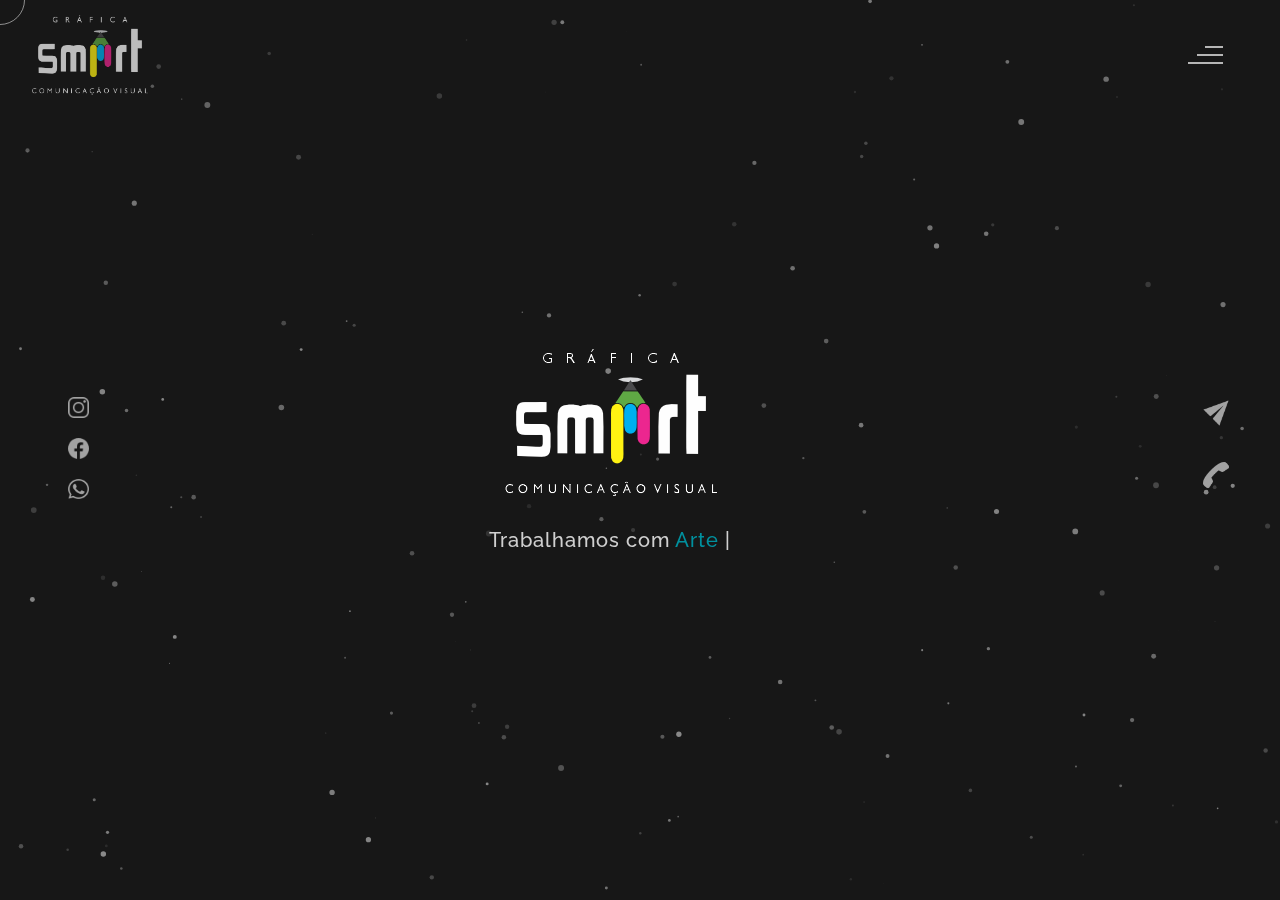
==== site.html @ ae78c698 "a" ====
<!DOCTYPE html>
<html lang="pt-br">
<head>
    <meta charset="UTF-8">
    <meta name="viewport" content="width=device-width, initial-scale=1.0">
    <meta name="description" content="Gráfica Smart Comunicação Visual - Gráfica em São João del-Rei - Adesivo, Banner, Faixas, Crachás, Fachadas, Placas, Cardápios, Panfletos, Cartões de Visita, Folders, Etiquetas, SJDR e muito mais. Gráfica, Gráfica Smart, 1Design, Dekalq, Pop Art, RSC, Placa Luminosa, Criativa, Del Rei Grafica." />
    <meta name="keywords" content="Banner, Lona, Faixa, Backdrop, Adesivo, Etiqueta, Convite, Envelopamento,Papel de Parede, SJDR, São João del Rei, Personalizados, Windbanner " />
    <meta name="author" content="Felix" />
    <meta property="og:description" content="Gráfica Smart Comunicação Visual - Gráfica em São João del-Rei - Adesivo, Banner, Faixas, Crachás, Fachadas, Placas, Cardápios, Panfletos, Cartões de Visita, Folders, Etiquetas, SJDR e muito mais. Gráfica, Gráfica Smart, 1Design, Dekalq, Pop Art, RSC, Placa Luminosa, Criativa, Del Rei Grafica." />
    <meta property="og:title" content="Gráfica Smart Comunicação Visual - Gráfica em São João del-Rei" />
    <meta property="og:url" content="https://graficasmart.com/site" />
    <meta property="og:site_name" content="Gráfica Smart Comunicação Visual - Gráfica em São João del-Rei" />
    <meta property="og:locale" content="pt_BR" />
    <meta property="og:type" content="website" />
    <meta property="og:image" content="/thumbnail-0.png" />
    <meta name="thumbnail" content="/thumbnail-0.png" />

    <title>Gráfica Smart - Comunicação Visual </title>
    <!--favicon-img-->
    <link rel="icon" type="image/png" href="images/favicon.ico">
    <!--favicon-img-->
    <!--main css file should not be removed -->
    <link rel="stylesheet" href="css/index.css">
    <!--main css file-->
    <script src="https://cdnjs.cloudflare.com/ajax/libs/gsap/3.2.6/gsap.min.js"></script>
</head>
<body>
    <!--contains all the div-->
    <div id="all">
        <!--mouse  follower-->
        <div class="cursor"></div>
        <!--mouse  follower-->
        <!--loader-->
        <div id="loader">
           <img src="images/loader.png" alt="logo">
        </div>
        <!--loader-end-->
        <!--link-screen-->
        <div id="breaker">
        </div>
        <div id="breaker-two">
        </div>
        <!--link-screen-->
        <!--Main-Section-->
        <!--Navigator-fullscreen-->
        <div id="navigation-content">
            <div class="logo">
                <a href="site.html">   <img src="images/willy wonka logo.png" alt="logo"></a>
            </div>
            <div class="navigation-close">
                <span class="close-first"></span>
                <span class="close-second"></span>
            </div>
            <div class="navigation-links">
                <a href="#" data-text="INÍCIO" id="home-link">INÍCIO</a>
                <a href="#" data-text="SOBRE NÓS" id="about-link">SOBRE NÓS</a>

                <!--<a href="#" data-text="BLOG" id="blog-link" >BLOG</a> -->

                <a href="#" data-text="NOSSOS SERVIÇOS" id="portfolio-link">NOSSOS SERVIÇOS</a>
                <a href="#" data-text="CONTATO" id="contact-link">CONTATO</a>
            </div>
        </div>
        <!--Navigator-Fullscreen END-->
        <!--Home Page-->
        <!--Menubar-->
        <div id="navigation-bar">
           <a href="site.html">  <img src="images/willy wonka logo.png" alt="logo"> </a>
            <div class="menubar">
                <span class="first-span"></span>
                <span class="second-span"></span>
                <span class="third-span"></span>
            </div>
        </div>
        <!--Menubar End-->
        <!--Header-->
        <div id="header">
            <div id="particles"></div>
            <!--Social Media Links-->
            <div class="social-media-links">
                <a href="https://www.instagram.com/smart_comunicacao_visual/"><img src="images/instagram logo.png" class="social-media" alt="instagram-logo"></a>
                <a href="https://www.facebook.com/agraficasmart"><img src="images/facebook logo.png" class="social-media" alt="facebook-logo"></a>

                <a href="https://api.whatsapp.com/send?phone=5532998045795&text=Olá,%20tenho%20uma%20pergunta!" target="_blank"><img src="images/linkedin logo.png" class="social-media" alt="linkedin-logo"></a>

                <!--
            <a href="#"><img src="images/twitter logo.png" class="social-media" alt="twitter-logo"></a> -->

            </div>
            <!--Social Media Links end-->

            <div class="header-content">
                
                <div class="header-content-box">

                    <img src="images/index.png" alt="logo">

                    <!-- <div class="firstline"><span class="color">Gráfica </span>Smart</div> -->


                    <div class="secondline">
                        Trabalhamos com
                        <span class="txt-rotate color" data-period="1200" data-rotate='[ " Artes Gráficas.", " Banners, Faixas e Backdrops.", " Papéis de Parede, Envelopamento.", " Cartões de Visita (Físico) (Virtual)." ]'></span>
                        <span class="slash">|</span>
                    </div>
                    <div class="contact">
                        <a href="Mailto:contato@graficasmart.com"><img src="images/mail.png" alt="email-pic" class="contactpic"></a><!--Your email Id write in place of "#"-->
                        <a href="Tel:+5532998045795"><img src="images/call.png" alt="phone-pic" class="contactpic"></a><!--Your telephone number Id write in place of "#"-->
                    </div>
                </div>
            </div>


            <!--header image-->

            <!--    <div class="header-image">
            <img src="images/lateral.png" alt="logo">
        </div>
        <!--header image end-->
        </div>
        <!--Header End-->
        <!--HomePage End-->
        <!--Main-Section End-->
        <!--about-->
        <div id="about">
            <div class="color-changer">
                <div class="color-panel">
                    <img src="images/gear.png" alt="">
                </div>
                <div class="color-selector">
                    <div class="heading">Custom Colors</div>
                    <div class="colors">
                        <ul>
                            <li>
                                <a href="#0" class="color-red " title="color-red"></a>
                            </li>
                            <li>
                                <a href="#0" class="color-purple" title="color-purple"></a>
                            </li>
                            <li>
                                <a href="#0" class="color-malt" title="color-malt"></a>
                            </li>
                            <li>
                                <a href="#0" class="color-green" title="color-green"></a>
                            </li>
                            <li>
                                <a href="#0" class="color-blue" title="color-blue"></a>
                            </li>
                            <li>
                                <a href="#0" class="color-orange" title="color-orange"></a>
                            </li>
                        </ul>
                    </div>
                </div>
            </div>
            <!--about content-->
            <div id="about-content">
                <div class="about-header">
                    Sobre <span class="color">Nós</span>
                    <span class="header-caption">Conheça a nossa <span class="color"> empresa.</span></span>
                </div>
                <div class="about-main">
                    <div class="about-first-paragraph wow">
                        <!--about description-->
                        <span class="about-first-line">
                            Nós somos uma Empresa de 
                            <span class="color">Comunicação Visual</span>
                            situada em São João del-Rei (SJDR), Minas Gerais. 
                        </span>
                        <br>
                        <span class="about-second-line"> Como uma Gráfica São Joanense com mais de 6 anos de experiência no ramo, nossa equipe se dedica a trazer a melhor qualidade em todos os nossos serviços prestados, sempre prezando a excelência para nossos clientes e amigos. </span>
                       
                    </div>
                    <!--about picture-->
                    <div class="about-img">
                        <img src="images/about.jpg" alt="Your Image">
                    </div>
                </div>

            </div>
            <!--services start-->
            <div id="services">
                <div class="color-changer">
                    <div class="color-panel">
                        <img src="images/gear.png" alt="">
                    </div>
                    <div class="color-selector">
                        <div class="heading">Qual cor você quer ver o site?</div>
                        <div class="colors">
                            <ul>
                                <li>
                                    <a href="#0" class="color-red " title="color-red"></a>
                                </li>
                                <li>
                                    <a href="#0" class="color-purple" title="color-purple"></a>
                                </li>
                                <li>
                                    <a href="#0" class="color-malt" title="color-malt"></a>
                                </li>
                                <li>
                                    <a href="#0" class="color-green" title="color-green"></a>
                                </li>
                                <li>
                                    <a href="#0" class="color-blue" title="color-blue"></a>
                                </li>
                                <li>
                                    <a href="#0" class="color-orange" title="color-orange"></a>
                                </li>
                            </ul>
                        </div>
                    </div>
                </div>
                <!--services header-->
                <div class="services-heading wow">
                    <span class="color">Nossos</span> Serviços
                </div>
                <!--services header end-->
                <!--services content-->
                <div class="services-content">
                    <div class="service-one service wow">
                        <div class="service-img">
                            <img src="images/coding.png" alt="service-one">
                        </div>
                        <div class="service-description">
                            <h2>Banners, Backdrops e WindBanners</h2>
                            <p>Banner com madeiras em cima ou laterais, lonas com ilhós, faixas de formatura, backdrops para festas..</p>
                        </div>
                    </div>
                    <div class="service-two service wow">
                        <div class="service-img">
                            <img src="images/instagram.png" alt="service-two">
                        </div>
                        <div class="service-description">
                            <h2>Adesivos, Etiquetas e Envelopamentos</h2>
                            <p>Adesivos em geral, etiquetas em geral, envelopamento de geladeiras, carros, motos, móveis e mais..</p>
                        </div>
                    </div>
                    <div class="service-three service wow">
                        <div class="service-img">
                            <img src="images/bulb.png" alt="service-three">
                        </div>
                        <div class="service-description">
                            <h2>Placas, Cartões de Visita, Panfletos</h2>
                            <p>Placas em PVC, placas com molduras, placas de aviso, placas em acrílico</p>
                        </div>
                    </div>
                </div>
            </div>
            <!--services content end-->
          
            <!--copyright-section-->
            <div class="footer">
                <div class="footer-text">
                    <img src="./images/copyright.png" alt="copyright-img" class="images" height="14px"> Gráfica Smart - Comunicação Visual
                </div>
            </div>
            <!--copyright-section-->
        </div>
        <!--about end-->
        <!--portfolio-->
        <div id="portfolio">
            <div class="color-changer">
                <div class="color-panel">
                    <img src="images/gear.png" alt="">
                </div>
                <div class="color-selector">
                    <div class="heading">Qual cor você quer ver o site?</div>
                    <div class="colors">
                        <ul>
                            <li>
                                <a href="#0" class="color-red " title="color-red"></a>
                            </li>
                            <li>
                                <a href="#0" class="color-purple" title="color-purple"></a>
                            </li>
                            <li>
                                <a href="#0" class="color-malt" title="color-malt"></a>
                            </li>
                            <li>
                                <a href="#0" class="color-green" title="color-green"></a>
                            </li>
                            <li>
                                <a href="#0" class="color-blue" title="color-blue"></a>
                            </li>
                            <li>
                                <a href="#0" class="color-orange" title="color-orange"></a>
                            </li>
                        </ul>
                    </div>
                </div>
            </div>
            <div class="portfolio-header">
                <span class="color"> Nossos </span> Serviços
                <span class="header-caption"> Um pouco do que nós <span class="color"> trabalhamos</span></span>
            </div>
            <div id="portfolio-content">
                <div class="portfolio portfolio-first">
                    <div class="portfolio-image">
                        <img src="images/portfolio-first.jpg" alt="portfolio-first">
                    </div>
                    <div class="portfolio-text">
                        <h2>Papéis de Parede, Adesivos, Etiquetas</h2>
                        <p>
                            ###
                        </p>
                        <div class="button"><a href="#"><button><span class="index"> Abrir Serviços<i class="gg-arrow-right"></i></span></button></a></div>
                    </div>
                </div>
                <div class="portfolio portfolio-second">
                    <div class="portfolio-image">
                        <img src="images/portfolio-second.jpg" alt="portfolio-second">
                    </div>
                    <div class="portfolio-text">
                        <h2>Banners, Faixas, Backdrops, Windbanners</h2>
                        <p>
                            ######
                        </p>
                        <div class="button"><a href="#"><button><span class="index"> Abrir Serviços<i class="gg-arrow-right"></i></span></button></a></div>
                    </div>
                </div>

                <div class="portfolio portfolio-third">
                    <div class="portfolio-image">
                        <img src="images/portfolio-third.jpg" alt="portfolio-third">
                    </div>
                    <div class="portfolio-text">
                        <h2>Personalizados, Quadros em MDF, Placas em PVC</h2>
                        <p>
                          ##
                        </p>
                        <div class="button"><a href="#"><button><span class="index"> Abrir Serviços<i class="gg-arrow-right"></i></span></button></a></div>
                    </div>
                </div>
                <div class="portfolio portfolio-fourth">
                    <div class=" portfolio-image">
                        <img src="images/portfolio-fourth.jpg" alt="portfolio-fourth">
                    </div>
                    <div class="portfolio-text">
                        <h2>Cartão de Visitas Virtual e Físico, Panfletos, Flyers</h2>
                        <p>
                          ##
                        </p>
                        <div class="button"><a href="#"><button><span class="index"> Abrir Serviços<i class="gg-arrow-right"></i></span></button></a></div>
                    </div>
                </div>
            </div>
            <!--copyright-section-->
            <div class="footer">
                <div class="footer-text">
                    <img src="./images/copyright.png" alt="copyright-img" class="images" height="14px"> Gráfica Smart - Comunicação Visual
                </div>
            </div>
            <!--copyright-section-->
        </div>
        <!--portfolio end-->
      
        <!--contact-->
        <div id="contact">
            <div class="color-changer">
                <div class="color-panel">
                    <img src="images/gear.png" alt="">
                </div>
                <div class="color-selector">
                    <div class="heading">Qual cor você quer ver o site?</div>
                    <div class="colors">
                        <ul>
                            <li>
                                <a href="#0" class="color-red " title="color-red"></a>
                            </li>
                            <li>
                                <a href="#0" class="color-purple" title="color-purple"></a>
                            </li>
                            <li>
                                <a href="#0" class="color-malt" title="color-malt"></a>
                            </li>
                            <li>
                                <a href="#0" class="color-green" title="color-green"></a>
                            </li>
                            <li>
                                <a href="#0" class="color-blue" title="color-blue"></a>
                            </li>
                            <li>
                                <a href="#0" class="color-orange" title="color-orange"></a>
                            </li>
                        </ul>
                    </div>
                </div>
            </div>
            <div class="contact-header">
                Nossos <span class="color"> contatos</span>
                <div class="contact-header-caption"> <span class="color"> Entre</span> em contato.</div>
            </div>
            <div class="contact-content">
                <!--Contact form-->
                <div class="contact-form">
                    <div class="form-header">
                        Nos envie uma mensagem
                    </div>
                    <form id="myForm" action="#">
                        <div class="input-line">
                            <input id="name" type="text" placeholder="Nome" class="input-name">
                            <input id="email" type="email" placeholder="Email" class="input-name">
                        </div>
                        <input type="text" id="subject" placeholder="Assunto" class="input-subject">
                        <textarea id="body" class="input-textarea" placeholder="Mensagem"></textarea>
                        <button type="button" id="submit" value="send">Enviar</button>
                    </form>

                </div>
                <!--Contact form-->
                <!--Contact information-->
                <div class="contact-info">
                    <div class="contact-info-header">
                        Informações de contato
                    </div>
                    <div class="contact-info-content">
                        <div class="contect-info-content-line">
                            <img src="./images/icon-name.png" class="icon" alt="name-icon">
                            <div class="contact-info-icon-text">
                                <h6>Nome</h6>
                                <p>Gráfica Smart - Comunicação Visual</p>
                            </div>
                        </div>
                        <div class="contect-info-content-line">
                            <img src="./images/icon-location.png" class="icon" alt="location-icon">
                            <div class="contact-info-icon-text">
                                <h6>Localização</h6>
                                <p>São João del Rei, Minas Gerais, (SJDR, MG)</p>
                            </div>
                        </div>
                        <div class="contect-info-content-line">
                            <img src="./images/icon-phone.png" class="icon" alt="phone-icon">
                            <div class="contact-info-icon-text">
                                <h6>Whatsapp</h6>
                                <p>+5532998045795</p>
                            </div>
                        </div>

                        <div class="contect-info-content-line">
                            <img src="./images/icon-email.png" class="icon" alt="email-icon">
                            <div class="contact-info-icon-text">
                                <h6>Email</h6>
                                <p>contato@graficasmart.com</p>
                            </div>
                        </div>
                    </div>
                    <!--Contact information end-->
                </div>
            </div>
            <!--copyright-section You Can Remove After Downloading-->
            <div class="footer">
                <div class="footer-text">
                    <img src="./images/copyright.png" alt="copyright-img" class="images" height="14px"> Gráfica Smart - Comunicação Visual
                </div>
            </div>
            <!--copyright-section-->
        </div>
        <!--contact end-->
    </div>
    <!--all the divisions-->
    <script src="js/jquery.min.js"></script>
    <script src="js/particles.js"></script>
    <script src="js/particles.min.js"></script>
    <script src="js/index.js"></script>
    <!--particles script-->
    <script>
        particlesJS("particles", { "particles": { "number": { "value": 120, "density": { "enable": true, "value_area": 800 } }, "color": { "value": "#ffffff" }, "shape": { "type": "circle", "stroke": { "width": 0, "color": "#000000" }, "polygon": { "nb_sides": 5 }, "image": { "src": "img/github.svg", "width": 100, "height": 100 } }, "opacity": { "value": 0.5, "random": false, "anim": { "enable": true, "speed": 1, "opacity_min": 0.1, "sync": false } }, "size": { "value": 3, "random": true, "anim": { "enable": true, "speed": 0, "size_min": 0.1, "sync": false } }, "line_linked": { "enable": false, "distance": 0, "color": "#ffffff", "opacity": 0.24463576890600452, "width": 1.2626362266116362 }, "move": { "enable": true, "speed": 3, "direction": "none", "random": false, "straight": false, "out_mode": "out", "bounce": false, "attract": { "enable": false, "rotateX": 600, "rotateY": 1200 } } }, "interactivity": { "detect_on": "canvas", "events": { "onhover": { "enable": false, "mode": "grab" }, "onclick": { "enable": true, "mode": "push" }, "resize": true }, "modes": { "grab": { "distance": 400, "line_linked": { "opacity": 1 } }, "bubble": { "distance": 400, "size": 40, "duration": 2, "opacity": 8, "speed": 3 }, "repulse": { "distance": 200, "duration": 0.4 }, "push": { "particles_nb": 4 }, "remove": { "particles_nb": 2 } } }, "retina_detect": true });
    </script>
</body>
</html>
---- css/index.css ----
@import url('https://fonts.googleapis.com/css?family=Raleway:300&display=swap');
@import url('https://fonts.googleapis.com/css?family=Monoton&display=swap');
@import url('https://fonts.googleapis.com/css?family=Poppins:500&display=swap');
*{
    padding: 0%;
    margin: 0%;
    box-sizing: border-box;
}
::-webkit-scrollbar {
    width: 4px;
    color: #00909e;
    transition: all .4s ease;
}
::-webkit-scrollbar-thumb {
    background: #00909e;
    border-radius: 4px;
    width: 4px;
    transition: all .4s ease;
}
  ::-webkit-scrollbar-track {
    background: #101010; 
    border-radius: 4px;
    width: 4px;
  }
  input::-webkit-outer-spin-button,
input::-webkit-inner-spin-button {
  -webkit-appearance: none;
  margin: 0;
}

/* Firefox */
input[type=number] {
  -moz-appearance: textfield;
}
  html{
    background: #101010;
    
  }
  #loader{
      display: flex;
      align-items: center;
      justify-content: center;
      flex-direction: column;
      height:100vh;
      position: fixed;
      z-index:100;
      font-family: poppins;
      background-color: #202020;
      color: whitesmoke;
      font-size: 40px;
      width: 100%;
      
  }
body{
    user-select: none;
    height: auto;
    overflow-x: hidden;
    width: 100%;
    background: #171717;
}
#header{
    background:#171717;
    height: 100vh;
    width: 100%;
    overflow: hidden;
    animation: scale 1.5s ease;
    position:relative;
    display: block;
}
#particles{
    position: absolute;
    top: 0;
    left: 0;
    height: 100%;
    width: 100vw;
    background-size: cover;
    background-position: 50% 50%;
    display: block;
}
#navigation-content{
    height: 100vh;
    width: 100%;
    position:fixed;
    z-index: 5;
    background-color:#020202;
    transform: translateY(-200%);
    display: flex;
    flex-direction: column;
    align-items: center;
    justify-content: center;
}
#navigation-bar{
    position: fixed;
    height: 100px;
    width: 100%;
    z-index: 3;
    padding: 10px;
    background:transparent;
    overflow: hidden;
}
.menubar{
    position: absolute;
    right:4%;
    top: 40%;
    cursor: pointer;
    opacity: .8;
    transition: all .4s ease;
}
.menubar span{
    position: relative;
    background-color:transparent;
    height:2px;
    width: 20px;
    display: block;
    margin:6px;
    border-radius: 20px;
}
.menubar .first-span{
    width:35px;
}
.menubar .first-span::before{
    content: "";
    position: absolute;
    height: 100%;
    width: 50%;
    top:0;
    right:0;
    background-color:whitesmoke;
    transition: all .5s ease;

}
.menubar .second-span{
    width:35px;
}
.menubar .second-span::before{
    content: "";
    position: absolute;
    height: 100%;
    width: 75%;
    top:0;
    right:0;
    background-color:whitesmoke;
    transition: all .3s ease;
}
.menubar .third-span{
    width:35px;
}
.menubar .third-span::before{
    content: "";
    position: absolute;
    height: 100%;
    width: 100%;
    top:0;
    right:0;
    background-color:whitesmoke;
    transition: all .3s ease;
}
.menubar:hover .second-span::before , .menubar:hover .first-span::before {
    width: 100%;
}
.menubar:hover{
    opacity: 1;
}
.close-first , .close-second{
 height: 2px;
 width: 35px;
 background-color: whitesmoke;
 display: block;
 margin: 4px;
 cursor: pointer;
 padding: 1px;
 border-radius: 20px;
}
.close-first {
    transform: rotate(45deg);
}
.close-second{
    transform: rotate(-45deg);
}
.navigation-close{
    position: absolute;
    top: 6%;
    right:4%;
    padding: 10px;
    cursor: pointer;
    transition: all.3s ease;
    opacity: .8;
}
.navigation-close:hover{
    opacity: 1;
    transform: rotate(90deg);
}
.logo img{
    height: 80px;
    position: absolute;
    top: 3%;
    left: 2.5%;
    opacity: .8;
    z-index: 2;
    cursor: pointer;
    transition: all .4s ease;
}
.logo img:hover{
    opacity: 1;
    transform: rotate(-45deg);
}
#navigation-bar img{
    height: 80px;
    position: absolute;
    
    top: 15%;
    left: 2.5%;
    opacity: .8;
    transition: all .4s ease;
}
#navigation-bar img:hover{
    opacity: 1;
    transform:rotate(-45deg);
}
.header-image img{
    height: 100vh;
    float: right;
}
.header-image{
    float: right;
    height: auto;
    background-size: cover;
    background-position: center;
    width: 40%;   
    height: 100vh;

}
.header-content {
    height: 100vh;
    width: 100%;
    float: left;
    display: flex;
    position: center;
    align-items: center;
    justify-content: center;
    color: whitesmoke;
    font-family: raleway;
    font-weight: 400;
    letter-spacing: 1px;
    flex-direction: column;
    font-size: 50px;
    z-index: 1;
    image-resolution: 1080dpi;
}
.header-content-box{
    z-index: 2;
    text-align: center;
    height: auto;
    padding-right: 60px;
    width: auto;

}
.header-content .firstline{
    z-index: 2;
    font-weight:700;
    font-family: poppins;
    font-size: 45px;
    align-content: center;
    image-resolution:1080dpi;
    align-items: center;
    align-self: center;
   
    
}
.header-content .secondline{
    z-index: 2;
    font-size: 20px;
    padding-top:20px ;
    font-weight:500;
    color: rgb(255, 255, 255,.8);
}
.slash{
    animation-name: animateslash;
    animation-duration: .8s;
    animation-iteration-count: infinite;
    animation-play-state: running;
}
@keyframes animateslash{
    0%{
        opacity: 1;
        z-index: 2;
    }
    100%{
        opacity: 0;
        z-index: 0;
    }
}
@-webkit-keyframes animateslash{
    0%{
        opacity: 1;
        z-index: 2;
    }
    100%{
        opacity: 0;
        z-index: 0;
    }
}
.social-media-links{
    height: 100vh;
    position: absolute;
    z-index: 2;
    padding: 60px;
    width: auto;
    display: flex;
    flex-direction: column;
    align-items: center;
    justify-content: center;
}
.social-media{
    color: white;
    width:  21px;
    ;
    opacity: .6;
    margin: 8px;
    transition: all .4s ease;
}
.social-media:hover{
    opacity: 1;
    transform: scale(1.1);
}
.navigation-links{
    display: flex;
    align-items: center;
    justify-content: center;
    flex-direction: column;
    font-family:poppins;
}
.navigation-links a{
    padding:10px;
    text-decoration: none;
    color: white;
    font-size: 30px;
    opacity: .7;
    transition: all .4s ease;
}
.navigation-links a:hover{
    opacity: 1;
}
.navigation-links a::before{
    content: "";
    position: absolute;
    top:50%;
    left: 50%;
    display: flex;
    justify-content: center;
    transform: translate(-50%,-50%);
    align-items: center;
    font-size: 5em;
    font-weight: 400;
    font-family: monoton;
    color:rgb(255, 255, 255,.1);
    z-index: 1;
    pointer-events: none;
    opacity: 0;
    letter-spacing: 100px;
    transition: all .4s ease;
}
.navigation-links a:hover::before{
    content: attr(data-text);
    opacity: 1;
    letter-spacing: 10px;
}
.contact{
    display: flex;
    position: absolute;
    width: 10%;
    right: 0;
    top: 0;
    height: 100%;
    align-items: center;
    justify-content: center;
    flex-direction: column;
    z-index: 3;
}
.contact a{
    z-index: 3;
}
.contact img{
    margin:10px;
    height:30px;
    opacity: .6;
    transition: all .4s ease;
}
.contact img:hover{
    opacity: 1;
    transform: scale(1.1);
}




#breaker {
    height: 100vh;
    width: 200%;
    background-color: #00909e;
    opacity: 1;
    animation: breakeranimate 2s linear;
    display: none;
    transition: all .4s ease;
    border-radius: 5px;
    z-index: 10;
    position: fixed;
}



@keyframes breakeranimate{
   0%{ transform : translateX(-100%)}
   50%{ transform : translateX(0%) }
   100%{ transform : translateX(100%) }
}
@-webkit-keyframes breakeranimate{
    0%{ transform : translateX(-100%) }
    50%{ transform : translateX(0%) }
    100%{ transform : translateX(100%) }
}
.color {
    color: #00909e;
    transition: all .4s ease;
}
#about{
    background-color: #101010;
    display: none;
    width: 100%;
    height: auto;
    overflow: hidden;
}
@keyframes scale{
    0%{
        transform: scale(.6);
    }
    100%{
        transform: scale(1);
    }
}
@-webkit-keyframes breakeranimate{
    0%{
        transform: scale(.6);
    }
    100%{
        transform: scale(1);
    }
}
#about-content{
    display: flex;
    flex-direction:column;
    align-items: center;
    color: whitesmoke;
    justify-content: center;
    height: auto;
    width: 100%;
    padding:30px;
}
.about-header{
    height: auto;
    width: 100%;
    text-align: center;
    align-items: center;
    justify-content: center;
    font-size: 45px;
    font-family: raleway;
    color: whitesmoke;
    padding:10px;
    padding-bottom: 30px;
    padding-top: 60px;
    font-weight: 900;
}
.about-first-paragraph{
    color: whitesmoke;
    justify-content: center;
    font-size: 20px;
    font-family: poppins;
    width: 50%;
    padding: 30px;
    font-weight: 400;
}
.about-first-paragraph .color{
    font-size: 40px;
}
.about-first-line{
    font-size: 35px;
    opacity: 1;
    margin-bottom: 10px;
    display: block;
}
.about-second-line{
    opacity: .8;
    font-size: 18px;
    font-weight: 200;
}
.about-main{
    display: flex;
    align-items: center;
    justify-content: center;
    width: 100vw;
    height: auto;
    padding-left: 50px;
    padding-right: 50px;
    flex-direction: row;
}
.about-img img{
    width: 100%;
    height:380px;
    padding: 30px;
    border-radius: 40px;
}
.about-img {
    width: 550px;
    height:auto;
    padding: 30px;
    padding-top: 10px;
    border-radius: 40px;
}

#about-content a{
    text-decoration: none;
    font-family: aileron;
    font-weight: 400;
    font-size: 35px;
    color: #c70039;
    transition: all .4s ease;
}
.cv {
    padding-top: 40px;
}
.cv a button{
    background: transparent;
    border:none;
    padding: 15px 30px;
    color: whitesmoke;
    background: #c70039;
    outline: none;
    font-size:20px;
    font-family: aileron;
    border-radius: 4px;
    font-weight: 400;
    cursor: pointer;
    position: relative;
    transition: all .4s ease;

}
.cv a button:hover{
    opacity: 1;
    transform: scale(1.05);
}
#services{
    position: relative;
}

.services-heading{
    height: auto;
    width: 100%;
    text-align: center;
    align-items: center;
    justify-content: center;
    font-size: 45px;
    font-family: raleway;
    color: whitesmoke;
    padding:10px;
    padding-bottom: 30px;
    padding-top: 30px;
    font-weight: 900;

}
.about-first-paragraph {
    display: flex;
    align-items: center;
    justify-content: center;
    flex-direction:column ;
}
.colors{
    color: whitesmoke;
}
.services-content{
    height: auto;
    width: 100%;
    overflow: hidden;
    text-align: center;
    padding:2.5%;
}
.service{
    height:380px;
    width:28%;
    margin: 1.5%;
    background-color: #191919;
    ;
    display: inline-block;
    box-shadow:0px 0px 25px rgb(0,0,0,.05);
    position: relative;
    text-align: center;
    z-index: 2;
    border-radius: 10px;
    overflow: hidden;
    animation: opacity 1.4s ease ;
}
.service-img{
    text-align: center;
}

    .service-img img {
        display: inline-block;
        z-index: 2;
        position: relative;
        margin: 20px;
        border-radius: 30%;
        padding: 10px;
        border: 0px solid #00909e;
        background: #00909e;
        box-shadow: 0px 0px 0px 0px #00909e;
        height: 100px;
        transition: all .8s ease;
    }
.service:hover .service-img img {
    box-shadow: 0px 0px 0px 400px #00909e;
}
.service-description{
    font-family: poppins;
    color:whitesmoke;
    position: relative;
    display: inline-block;
    z-index:2;
}
.service-description h2{
    padding: 10px;
    margin: 5px;
    font-weight: 200;
    font-size: 25px;
}
.service-description p{
    padding: 10px;
    font-weight: 200;
    font-size: 16px;
    opacity: .8;
}
#skills{
    width: 100%;
    height:auto;
}
.skills-header{
    height: auto;
    width: 100%;
    text-align: center;
    align-items: center;
    justify-content: center;
    font-size: 45px;
    font-family: raleway;
    color: whitesmoke;
    padding:10px;
    padding-bottom: 30px;
    padding-top: 30px;
    font-weight: 900;
}
.skills-content{
    height: auto;
    width:100%;
    margin-top: 20px;
    margin-bottom: 80px;
}
.skill-html{
    height: auto;
    width: 45%;
    padding: 0%;
    position: relative;
    font-family: poppins;
    color:whitesmoke;
    display: inline-block;
    padding:1.5%;
}
.skill-text{
    width:80%;
    position: relative;
    height: 50px;
}
.html{
    display: inline-block;
    position: absolute;
    left: 5%;
    top:30%;
}
.html-prog{
   width:100%;
   height:40px;
   border-radius: 10px;
   background: #191919;
   box-shadow:0px 0px 25px rgb(0,0,0,.1);
   position: relative;
   overflow: hidden;
}
.html-progress{
    position: absolute;
    top:10%;
    left:1%;
    height: 80%;
    display: flex;
    align-items: center;
    justify-content: center;
    transition: all .4s ease;
    width:95%;
    border-radius: 10px;
    background: #c70039;
}
.js-progress{
    position: absolute;
    top:10%;
    left:1%;
    height: 80%;
    display: flex;
    align-items: center;
    font-family: poppins;
    justify-content: center;
    transition: all .4s ease;
    width:90%;
    border-radius: 10px;
    background: #c70039;
}
.adobe-progress{
    position: absolute;
    top:10%;
    left:1%;
    height: 80%;
    display: flex;
    align-items: center;
    justify-content: center;
    transition: all .4s ease;
    width:83%;
    border-radius: 10px;
    background: #c70039;
}
.php-progress{
    position: absolute;
    top:10%;
    left:1%;
    height: 80%;
    display: flex;
    align-items: center;
    justify-content: center;
    width:85%;
    border-radius: 10px;
    background: #c70039;
    transition: all .4s ease;
}
.jquery-progress{
    position: absolute;
    top:10%;
    left:1%;
    height: 80%;
    display: flex;
    align-items: center;
    justify-content: center;
    transition: all .4s ease;
    width:94%;
    border-radius: 10px;
    background: #c70039;
}
.seo-progress{
    position: absolute;
    top:10%;
    left:1%;
    height: 80%;
    display: flex;
    align-items: center;
    justify-content: center;
    width:84%;
    border-radius: 10px;
    transition: all .4s ease;
    background: #c70039;
}
.portfolio-header{
    height: auto;
    width: 100%;
    text-align: center;
    align-items: center;
    justify-content: center;
    font-size: 45px;
    font-family: raleway;
    transition: all .4s ease;
    color: whitesmoke;
    padding:10px;
    padding-bottom: 30px;
    padding-top: 60px;
    font-weight: 900;
}

.header-caption{
    opacity:.8;
    display: block;
    font-size: 20px;
    font-family: raleway;
    padding: 8px;
    padding-top: 15px;
    color: whitesmoke;
    font-weight: 400;
}
.portfolio{
    height:auto;
    width: 100%;
    display: flex;
    flex-direction: row;
    align-items: center;
    justify-content: center;
    padding: 1.5%;
    padding-right: 2%;
padding-top: 50px;
padding-bottom: 40px;
}

.portfolio-text{
    width: 40%;
    padding-left: 1%;
    margin: 1%;
    margin-left: -40px;
    margin-top: 160px;
    z-index: 3;
    opacity: 1;
    background: #080808;
    padding-top: 10px;
    padding-bottom: 10px;
}

    .portfolio-text h2 {
        font-size: 35px;
        font-family: poppins;
        font-weight: 200;
        padding: 20px;
        color: #00909e;
        transition: all .4s ease;
    }
.portfolio-text p{
    font-size: 16px;
    opacity: .8;
    font-family: poppins;
    font-weight: 200;
    padding: 20px;
}
    .portfolio-text button {
        font-size: 16px;
        opacity: .8;
        font-family: poppins;
        font-weight: 200;
        padding: 10px 20px;
        background: transparent;
        color: #00909e;
        transition: all .4s ease;
        outline: none;
        margin: 20px;
        border: 1.5px solid #00909e;
        cursor: pointer;
        overflow: hidden;
        position: relative;
        transition: all .4s ease;
    }
        .portfolio-text button::before {
            content: "";
            position: absolute;
            width: 0%;
            height: 200%;
            transform: rotate(-15deg) translateY(-20px);
            top: 0;
            left: 0;
            z-index: 3;
            background: #00909e;
            transition: all .7s ease;
        }
.portfolio-text button:hover{
    opacity: 1;
    color:whitesmoke;
}
 button:hover .index{
     position: relative;
    z-index: 4;
}
.portfolio-text button:hover::before{
    opacity: 1;
    width: 120%;
}
.button{
    text-align: center;
}
    .portfolio-image img{
        height: 400px;
        width: 100%;
        position: relative;
    }
    .portfolio-image{
        height: 400px;
        width: 40%;
    }
.portfolio-image img::before{
    content: "";
    height: 100%;
    width: 100%;
    background: #c70039;
    opacity: .1;
    top: 0;
    left: 0;
    transition: all .4s ease;
    position: absolute;
    z-index: 2;
}
#portfolio-content{
    width: 100%;
    display: flex;
    height: auto;
    flex-direction: column;
    justify-content: center;
    overflow: hidden;
}
#portfolio{
    display: none;
    height: auto;
    overflow-x: hidden;
    background-color: #101010;
    width: 100%;
    color:whitesmoke;
}
.blog-header{
    height: auto;
    width: 100%;
    text-align: center;
    align-items: center;
    justify-content: center;
    font-size: 45px;
    font-family: raleway;
    color: whitesmoke;
    padding:10px;
    padding-bottom: 30px;
    padding-top: 60px;
    font-weight: 900;
}
.cursor{
    height: 50px;
    width: 50px;
    display: block;
    border-radius: 50%;
    border: 1px solid whitesmoke;
    background: transparent;
    pointer-events: none;
    position: fixed;
    top: -25px;
    left: -25px;
    z-index: 10;
    opacity: .6;
    transition:  scale .5s ease;
}
.cursor-small{
    height: 50px;
    width: 50px;
    display: block;
    border-radius: 50%;
    border: 1px solid whitesmoke;
    background: transparent;
    pointer-events: none;
    position: fixed;
    top: -25px;
    left: -25px;
    z-index: 10;
    opacity: .6;
    transition:  scale .4s ease;
}

#blog{
    background: #101010;
    display: none;
    color:whitesmoke;
    width: 100%;
    height: auto;
}
.blog-content{
    display: flex;
    flex-wrap: wrap;
    align-items: center;
    justify-content: center;
}
.blogs{
    height: 420px;
    width: 40%;
    margin: 20px;
    border-radius: 8px;
    position: relative;
    overflow: hidden;
}
.blogs .img{
    height: 80%;
    width: 100%;
    overflow: hidden;
    transition: all .65s ease;
    position: relative;
}
.blog-date{
    position: absolute;
    left: 0;
    bottom: 0;
    background: #c70039;
    color: whitesmoke;
    font-size: 18px;
    text-align: center;
    font-weight: 400;
    font-family: poppins;
    padding: 3px;
    transition: all .4s ease;
    width: 25%;
    height: auto;
}
.blogs .img img{
    height: 100%;
    width: 100%;
    transition: all .65s ease;
}
.blog-text{
  height: 80%;
  width: 100%;
  text-align: center;
  vertical-align: center;
  font-family: poppins;
  color: whitesmoke;
  background-color: #050505;
  transition: all .5s ease;
}
.blog-text h3{
  font-size: 28px;
  font-weight: 500;
  height: 20%;
  padding: 20px;
  letter-spacing: 1px;
}
.blog-text p{
    font-size: 18px;
    opacity: .9;
    font-weight: 400;
    height: 80%;
    padding: 30px;
    letter-spacing: 1px;
  }
.blogs:hover .img{
      transform: translateY(-70%);
  }
.blogs:hover .blog-text{
    transform: translateY(-70%);
}
.blogs a{
    text-decoration: none;
    color: whitesmoke;
}
#contact{
    display: none;
    height: auto;
    text-align: center;
    width: 100%;
    background: #101010;
    position: relative; 
}
.contact-header{
    height: auto;
    width: 100%;
    text-align: center;
    align-items: center;
    justify-content: center;
    font-size: 45px;
    font-family: raleway;
    color: whitesmoke;
    padding:10px;
    padding-bottom: 30px;
    padding-top: 60px;
    font-weight: 900;
}
.contact-header-caption{
    padding: 10px;
    color: whitesmoke;
    opacity: .9;
    font-family:raleway;
    font-size: 18px;
}
.contact-content{
    width: 90%;
    margin: auto;
    height: auto;
    display: flex;
    flex-direction: row;
    align-items: center;
    justify-content: center;
}
.contact-info{
    width: 40%;
    height: 500px;
    background: url(../images/contact-back.jpg);
    background-position: center;
    background-size: cover;
    border-radius: 16px;
    margin-bottom: 50px;
    position: relative;
    overflow: hidden;
}
.contact-info::before{
    content: "";
    width: 100%;
    height: 100%;
    position: absolute;
    top: 0;
    left: 0;
    background: #101010;
    opacity: .8;
    pointer-events: none;
}
.contact-form{
    height: 550px;
    padding-right:40px;
    width: 60%;
    display: flex;
    flex-direction: column;
}
form{
    display: flex;
    flex-direction: column;
    height: auto;
    width:auto;
    align-items: center;
    position: relative;
}
.input-line{
    width: 100%;
    height: auto;
    display: flex;
    flex-direction: row;
    align-items: center;
    justify-content: center;
}
.input-name{
    width: 40%;
    padding:10px 20px;
    margin:14px;
    border-radius: 8px;
    outline: none;
    background: #050505;
    border:none;
    color: whitesmoke;
    font-family: poppins;
    font-size: 18px;
}
.form-header{
    font-size: 24px;
    font-family: poppins;
    font-weight: 400;
    color: whitesmoke;
    padding: 28px;
}
.input-subject{
    width: 84%;
    padding:10px 20px;
    margin:24px;
    border-radius: 8px;
    outline: none;
    background: #050505;
    border:none;
    color: whitesmoke;
    font-family: poppins;
    font-size: 18px;
}
.input-textarea{
    width: 84%;
    padding:10px 20px;
    margin:15px;
    height: 150px;
    border-radius: 8px;
    outline: none;
    background: #050505;
    border:none;
    color: whitesmoke;
    font-family: poppins;
    font-size: 18px;
}
form button {
    padding: 8px 24px;
    font-family: poppins;
    font-size: 20px;
    color: whitesmoke;
    background: #00909e;
    opacity: .8;
    margin: 20px;
    cursor: pointer;
    border: none;
    border-radius: 8px;
    transition: all .4s ease;
}
form button:hover{
  opacity: 1;
}
.contact-info-header{
    position: relative;
    z-index: 2;
    font-size: 24px;
    font-family: poppins;
    font-weight: 400;
    color: whitesmoke;
    padding: 30px;
}
.contect-info-content-line{
    height: auto;
    padding: 10px;
    position: relative;
    z-index: 2;
    display: flex;
    flex-direction: row;
    align-items: center;
    text-align: left;
    margin-left: 100px;
}
.contact-info-icon-text{
    color: whitesmoke;
    padding:15px;
    font-family: poppins;
}
.contact-info-icon-text h6{
    font-size: 15px;
    opacity: .8;
}
.contact-info-icon-text p{
    font-size: 14px;
    opacity: .7;
}
.icon{
    height:40px;
    opacity: .8;
}

.footer{
    background: #080808;
    width: 100%;
    padding: 20px;
    color: whitesmoke;
    display: flex;
    flex-direction: row;
    font-family: poppins;
    align-items: center;
    justify-content: center;
}
.footer .footer-text{
    position: relative;
    display: inline;
    font-size: 18px;
    font-weight: 400;
    opacity: 1;
}
.color-changer{
    height: auto;
    width: auto;
    display: flex;
    flex-direction: row;
    position: fixed;
    right:-150px;
    top:40%;
    z-index: 4;
    color:black;
    transition:all .4s ease;
}
.color-changer-active{
    right:0px;
    transition:all .4s ease;
}
.color-panel{
    height: 45px;
    cursor: pointer; 
    width:45px;
    display: flex;
    align-items: center;
    justify-content: center;
    border-bottom-left-radius: 3px;
    border-top-left-radius: 3px;
    background: whitesmoke;
}
.color-panel img{
    height: 40px; 
    width:40px;
    padding:2px;
    animation: rotate 2s linear infinite;
}
.colors ul{
    display: flex;
    flex-wrap: wrap;
    height: auto;
    max-width: 150px;
    text-align: center;
    justify-content: center;
    margin-top: 10px;
}
.colors li{
    height: 30px;
    width: 30px;
    margin: 5px;
    border-radius: 20%;
    position: relative;
    overflow: hidden;
}
.colors li a{
    position: absolute;
    top: 0;
    left: 0;
    height: 100%;
    width: 100%;
}
.color-red{
    background: #c70039;
}
.color-purple{
    background: #481380;
}
.color-green{
    background: #04A777;
}
.color-blue{
    background: #035aa6;
}
.color-malt{
    background: #00909e;
}
.color-orange{
    background: #dd7631;
}
@keyframes rotate{
    0%{
   transform: rotate(0deg);
    }
    100%{
   transform: rotate(360deg);
    }
}
@-webkit-keyframes rotate{
    0%{
        transform: rotate(0deg);
         }
         100%{
        transform: rotate(360deg);
         }
}
.color-selector{
    height:auto;
    width:150px;
    padding: 10px;
    background: whitesmoke;
    font-family: poppins;
    font-size: 16px;
    display: flex;
    color: black;
    flex-direction: column;
    align-items: center;
    justify-content: center;
}
.color-selector li{
  list-style: none;
}

/*

For devices with smaller width like mobile phone


*/





@media only screen and (max-width: 550px){
    .header-content{
        height: 100vh;
        width: 100%;
        float: left;
        display: flex;
        align-items: center;
        justify-content: center;
        flex-direction: column;
        color: whitesmoke;
        font-family: raleway;
        font-weight: 500;
        letter-spacing: 2px;
        font-size: 40px;
    }
    .contact{
        display: none;
    }
    .header-image{
        float: right;
        height: auto;
        width: 0%;   
    }
    .social-media-links{
        width: 100%;
        left: 0;
        bottom: 0;
        position: absolute;
        padding: 10px;
        height: auto;
        display: flex;
        flex-direction: row;
        align-items: center;
        justify-content: center;
    }
    .header-content-box{
        padding-left: 0px;
        z-index: 2;
        text-align: center;
    }
    #contact{
        display: none;
    }
    #breaker {
        height: 100vh;
        width: 200%;
        background-color: #00909e;
        opacity: 1;
        animation: breakeranimate 2s linear;
        display: none;
        transition: all .4s ease;
        z-index: 10;
        position: fixed;
    }
    @keyframes breakeranimate{
       0%{ transform : translateX(-100%)}
       50%{ transform : translateX(0%) }
       100%{ transform : translateX(100%) }
    }
    @-webkit-keyframes breakeranimate{
        0%{ transform : translateX(-100%) }
        50%{ transform : translateX(0%) }
        100%{ transform : translateX(100%) }
    }
    .header-content-box{
        z-index: 2;
        text-align: center;
        height: auto;
        padding-right: 0px;
        width: auto;
    
    }
    #about-content{
        display: flex;
        flex-direction:column;
        align-items: center;
        color: whitesmoke;
        justify-content: center;
        height: auto;
        width: 100%;
        padding:30px;
    }
    .about-header{
        color: whitesmoke;

        justify-content: center;
        font-size: 35px;
        font-family: raleway;
        padding:10px;
        font-weight: 900;
    }
    .about-first-paragraph{
        color: whitesmoke;
        justify-content: center;
        font-size: 20px;
        font-family: poppins;
        width: 95%;
        padding: 10px;
        font-weight: 400;
    }
    .about-first-paragraph .color{
        font-size: 30px;
    }
    .about-first-line{
        font-size: 28px;
        opacity: 1;
        margin-bottom: 10px;
        display: block;
    }
    .about-second-line{
        opacity: .8;
        font-size: 15px;
    }
    .about-main{
        display: flex;
        align-items: center;
        justify-content: center;
        width: 100vw;
        height: auto;
        padding-left: 10px;
        padding-right: 10px;
        flex-direction: column-reverse;
    }
    .about-img img{
        width: 280px;
        height:220px;
        padding: 5px;
        border-radius: 10%;
    }
    .about-img {
        width: 100%;
        height:250px;
        text-align: center;
        overflow: hidden;
        border-radius: 10%;
    }
    .service{
        height:320px;
        width:90%;
        margin: 1.5%;
        background-color: #191919;
        display: inline-block;
        box-shadow:0px 0px 25px rgb(0,0,0,.1);
        position: relative;
        text-align: center;
        z-index: 2;
        border-radius: 10px;
        overflow: hidden;
    }
    .service-img img{
        display: inline-block;
        z-index: 2;
        position: relative;
        margin: 20px;
        border-radius: 30%;
        padding: 10px;
        height:80px;
        transition: all .8s ease;
    }
    .skill{
        width:80%;
    }
    .prog{
        height:30px;
    }
    .skills-content{
        height: auto;
        width:100%;
        margin-top: 20px;
        margin-bottom: 15px;
    }
    .portfolio{
        height:auto;
        width: 100%;
        display: flex;
        flex-direction: column;
        align-items: center;
        justify-content: center;
        padding: 1.5%;
        padding-right: 2%;
    padding-top: 50px;
    padding-bottom: 40px;
    }
    .portfolio-text{
        width: 90%;
        padding-left: 0%;
        margin: 0%;
        margin-left: 0px;
        margin-top: 0px;
        z-index: 1;
        background: #070707;
        padding-top: 10px;
        padding-bottom: 10px;
    }
        .portfolio-image{
            position: relative;
        }
            .portfolio-text h2{
                font-size: 22px;
                font-family: poppins;
                font-weight: 200;
                padding: 10px;
            }
            .portfolio-text p{
                font-size: 15px;
                opacity: .8;
                font-family: poppins;
                font-weight: 200;
                padding: 15px;
            }
            .cursor{
                display: none;
            }
            .service:hover .service-img img{
                box-shadow:0px 0px 0px 0px #c70039 ;
            }
            .portfolio-image img{
                height: 300px;
                width: 100%;
            }
            .portfolio-image{
                height: 300px;
                width: 90%;
            }
            #navigation-bar img{
                height: 80px;
                position: absolute;
                top: 15%;
                left: 2.5%;
                opacity: .8;
                transition: all .4s ease;
                display: none;
            }
            .blogs{
                height: auto;
                width: 90%;
                margin: 10px;
                margin-top: 20px;
                margin-bottom: 20px;
                position: relative;
            }
            .blogs .img{
                height: 80%;
                width: 100%;
                overflow: hidden;
                transition: all .65s ease;
                position: relative;
            }
            .blog-date{
                position: absolute;
                left: 0;
                bottom: 0;
                color: whitesmoke;
                font-size: 18px;
                text-align: center;
                font-weight: 400;
                font-family: poppins;
                padding: 3px;
                width: 35%;
                height: auto;
            }
            .blogs .img img{
                height: 100%;
                width: 100%;
                transition: all .65s ease;
            }
            .blog-text{
              height: auto;
              width: 100%;
              text-align: center;
              vertical-align: center;
              font-family: poppins;
              color: whitesmoke;
              background-color: #000000;
              transition: all .5s ease;
            }
            .blog-text h3{
              font-size: 24px;
              font-weight: 200;
              height: 15%;
              padding: 10px;
              letter-spacing: 1px;
            }
            .blog-text p{
                font-size: 15px;
                opacity: .9;
                font-weight: 200;
                height: 85%;
                padding: 20px;
                letter-spacing: 1px;
              }
            .blogs:hover .img{
                  transform: translateY(0%);
              }
            .blogs:hover .blog-text{
                transform: translateY(0%);
            }
            .contact-content{
                width: 90%;
                margin: auto;
                height: auto;
                display: flex;
                flex-direction: column;
                align-items: center;
                justify-content: center;
            }
            .contact-info{
                width: 90%;
                height: 500px;
                background-position: center;
                background-size: cover;
                border-radius: 16px;
                margin-bottom: 25px;
                position: relative;
                overflow: hidden;
            }
            .contact-info::before{
                content: "";
                width: 100%;
                height: 100%;
                position: absolute;
                top: 0;
                left: 0;
                background: #101010;
                opacity: .7;
                pointer-events: none;
            }
            .contact-form{
                height: auto;
                width: 90%;
                display: flex;
                padding-bottom: 40px;
                padding-right:0px;
                flex-direction: column;
            }
            form{
                display: flex;
                flex-direction: column;
                height: auto;
                width:auto;
                align-items: center;
                position: relative;
            }
            .input-line{
                width: 100%;
                height: auto;
                display: flex;
                flex-direction: column;
                align-items: center;
                justify-content: center;
            }
            .input-name{
                width: 90%;
                padding:10px 20px;
                margin:14px;
                border-radius: 8px;
                outline: none;
                background: #050505;
                border:none;
                color: whitesmoke;
                font-family: poppins;
                font-size: 16px;
            }
            .form-header{
                font-size: 22px;
                font-family: poppins;
                font-weight: 400;
                color: whitesmoke;
                padding: 20px;
                padding-top: 0px;
            }
            .input-subject{
                width: 90%;
                padding:10px 20px;
                margin:24px;
                border-radius: 8px;
                outline: none;
                background: #050505;
                border:none;
                color: whitesmoke;
                font-family: poppins;
                font-size: 16px;
            }
            .input-textarea{
                width: 90%;
                padding:10px 20px;
                margin:15px;
                height: 140px;
                border-radius: 8px;
                outline: none;
                background: #050505;
                border:none;
                color: whitesmoke;
                font-family: poppins;
                font-size: 16px;
            }
            form button{
                padding:8px 24px;
                font-family: poppins;
                font-size:20px;
                color: whitesmoke;
                opacity: .8;
                margin: 20px;
                cursor: pointer;
                border: none;
                border-radius: 8px;
                transition: all .4s ease;
            }
            form button:hover{
              opacity: 1;
            }
            .contact-info-header{
                position: relative;
                z-index: 2;
                font-size: 24px;
                font-family: poppins;
                font-weight: 400;
                color: whitesmoke;
                padding: 20px;
            }
            .contect-info-content-line{
                height: auto;
                padding: 10px;
                position: relative;
                z-index: 2;
                display: flex;
                flex-direction: row;
                align-items: center;
                text-align: left;
                margin-left: 5%;
            }
            .contact-info-icon-text{
                color: whitesmoke;
                padding:15px;
                font-family: poppins;
            }
            .contact-info-icon-text h6{
                font-size: 15px;
                opacity: .8;
            }
            .contact-info-icon-text p{
                font-size: 14px;
                opacity: .7;
            }
            .hire-me-section{
                display: none;
            }
           
}
       
/*

for tabs and large phones

*/



@media all and (max-width: 1025px) and (min-width: 551px){
    .header-content{
        height: 100vh;
        width: 100%;
        float: left;
        display: flex;
        align-items: center;
        justify-content: center;
        flex-direction: column;
        color: whitesmoke;
        font-family: raleway;
        font-weight: 500;
        letter-spacing: 2px;
        font-size: 40px;
    }
    .header-image{
        float: right;
        height: auto;
        width: 0%;   
    }
    .social-media-links{
        width: 100%;
        left: 0;
        bottom: 0;
        position: absolute;
        padding: 10px;
        height: auto;
        display: flex;
        flex-direction: row;
        align-items: center;
        justify-content: center;
    }
    .header-content-box{
        padding-left: 0px;
        z-index: 2;
        text-align: center;
    }
    .contact{
        display: none;
    }
    #breaker {
        height: 50vh;
        width: 200%;
        background-color: #00909e;
        opacity: 1;
        animation: breakeranimate 2s linear;
        display: none;
        transition: all .4s ease;
        z-index: 10;
        position: fixed;
    }
    @keyframes breakeranimate{
       0%{ transform : translateX(-100%)}
       50%{ transform : translateX(0%) }
       100%{ transform : translateX(100%) }
    }
    @-webkit-keyframes breakeranimate{
        0%{ transform : translateX(-100%) }
        50%{ transform : translateX(0%) }
        100%{ transform : translateX(100%) }
    }
    .header-content-box{
        z-index: 2;
        text-align: center;
        height: auto;
        padding-right: 0px;
        width: auto;
    
    }
    #about-content{
        display: flex;
        flex-direction:column;
        align-items: center;
        color: whitesmoke;
        justify-content: center;
        height: auto;
        width: 100%;
        padding:10px;
    }
    .about-header{
        color: whitesmoke;
        justify-content: center;
        font-size: 45px;
        font-family: raleway;
        padding:15px;
        font-weight: 900;
    }
    .about-first-paragraph{
        color: whitesmoke;
        justify-content: center;
        font-size: 40px;
        font-family: poppins;
        width: 95%;
        padding: 25px;
        font-weight: 400;
    }
    .about-first-paragraph .color{
        font-size: 35px
    }
    .about-first-line{
        font-size: 32px;
        opacity: 1;
        margin-bottom: 10px;
        display: block;
    }
    .about-second-line{
        opacity: .8;
        font-size: 24px;
    }
    .about-main{
        display: flex;
        align-items: center;
        justify-content: center;
        width: 100vw;
        height: auto;
        padding-left: 10px;
        padding-right: 10px;
        flex-direction: column-reverse;
    }
    .about-img img{
        width: 100%;
        height:380px;
        padding: 30px;
        border-radius: 40px;
    }
    .about-img {
        width: 550px;
        height:auto;
        padding: 30px;
        padding-top: 10px;
        border-radius: 40px;
    }
    .cv a button{
        border:none;
        padding: 20px 30px;
        color: whitesmoke;
        outline: none;
        font-size:20px;
        font-family: aileron;
        border-radius: 8px;
        font-weight: 400;
        cursor: pointer;
        position: relative;
        transition: all .4s ease;
    
    }
    .service{
        height:auto;
        width:45%;
        margin: 2%;
        background-color: #191919;
        display: inline-block;
        box-shadow:0px 0px 25px rgb(0,0,0,.1);
        position: relative;
        text-align: center;
        z-index: 2;
        border-radius: 10px;
        padding: 10px;
        overflow: hidden;
    }
    .service-description h2{
        padding: 10px;
        margin: 5px;
        font-weight: 200;
        font-size: 22px;
    }
    .service-description p{
        padding: 10px;
        font-weight: 200;
        font-size: 15px;
        opacity: .8;
    }
    .skill{
        width:40%;
    }
    .prog{
        height:35px;
    }
    .skills-content{
        height: auto;
        width:100%;
        margin-top: 20px;
        margin-bottom: 15px;
    }
    .portfolio{
        height:auto;
        width: 100%;
        display: flex;
        flex-direction: column;
        align-items: center;
        justify-content: center;
        padding: 1.5%;
        padding-right: 2%;
    padding-top: 50px;
    padding-bottom: 40px;
    }
    .portfolio-text{
        width: 70%;
        padding-left: 0%;
        margin: 0%;
        margin-left: 0px;
        margin-top: 0px;
        z-index: 1;
        background: #080808;
        padding-top: 15px;
        padding-bottom: 15px;
    }
        .portfolio-image{
            position: relative;
        }
            .portfolio-text h2{
                font-size: 35px;
                font-family: poppins;
                font-weight: 200;
                padding: 15px;
            }
            .portfolio-text p{
                font-size: 20px;
                opacity: .8;
                font-family: poppins;
                font-weight: 200;
                padding: 15px;
            }
            .cursor{
                display: none;
            }
            .service:hover .service-img img{
                box-shadow:0px 0px 0px 0px #c70039 ;
            }
            .portfolio-image img{
                height: 380px;
                width: 100%;
                position: relative;
            }
            .portfolio-image{
                height: 380px;
                width: 70%;
            }
            #navigation-bar img{
                height: 80px;
                position: absolute;
                top: 15%;
                left: 2.5%;
                opacity: .8;
                transition: all .4s ease;
            }
            .blogs{
                height: auto;
                width: 75%;
                margin: 10px;
                margin-top: 20px;
                margin-bottom: 20px;
                position: relative;
            }
            .blogs .img{
                height: 60%;
                width: 100%;
                overflow: hidden;
                transition: all .65s ease;
                position: relative;
            }
            .blog-date{
                position: absolute;
                left: 0;
                bottom: 0;
                color: whitesmoke;
                font-size: 18px;
                text-align: center;
                font-weight: 400;
                font-family: poppins;
                padding: 3px;
                width: 35%;
                height: auto;
            }
            .blogs .img img{
                height: 100%;
                width: 100%;
                transition: all .65s ease;
            }
            .blog-text{
              height: auto;
              width: 100%;
              text-align: center;
              vertical-align: center;
              font-family: poppins;
              color: whitesmoke;
              background-color: #050505;
              padding: 10px;
              transition: all .5s ease;
            }
            .blog-text h3{
              font-size: 28px;
              font-weight: 200;
              height: 15%;
              padding: 10px;
              letter-spacing: 1px;
            }
            .blog-text p{
                font-size: 17px;
                opacity: .9;
                font-weight: 200;
                height: 85%;
                padding: 20px;
                letter-spacing: 1px;
              }
            .blogs:hover .img{
                  transform: translateY(0%);
              }
            .blogs:hover .blog-text{
                transform: translateY(0%);
            }
            .contact-content{
                width: 90%;
                margin: auto;
                height: auto;
                display: flex;
                flex-direction: column;
                align-items: center;
                justify-content: center;
            }
            .contact-info{
                width: 70%;
                height: 500px;
                background-position: center;
                background-size: cover;
                border-radius: 16px;
                margin-bottom: 50px;
                position: relative;
                overflow: hidden;
            }
            .contact-info::before{
                content: "";
                width: 100%;
                height: 100%;
                position: absolute;
                top: 0;
                left: 0;
                background: #101010;
                opacity: .7;
                pointer-events: none;
            }
            .contact-form{
                height: auto;
                width: 90%;
                display: flex;
                padding-bottom: 40px;
                padding-right:0px;
                flex-direction: column;
            }
            form{
                display: flex;
                flex-direction: column;
                height: auto;
                width:auto;
                align-items: center;
                position: relative;
            }
            .input-line{
                width: 100%;
                height: auto;
                display: flex;
                flex-direction: column;
                align-items: center;
                justify-content: center;
            }
            .input-name{
                width: 80%;
                padding:10px 20px;
                margin:14px;
                border-radius: 8px;
                outline: none;
                background: #050505;
                border:none;
                color: whitesmoke;
                font-family: poppins;
                font-size: 16px;
            }
            .form-header{
                font-size: 22px;
                font-family: poppins;
                font-weight: 400;
                color: whitesmoke;
                padding: 20px;
                padding-top: 0px;
            }
            .input-subject{
                width: 80%;
                padding:10px 20px;
                margin:24px;
                border-radius: 8px;
                outline: none;
                background: #050505;
                border:none;
                color: whitesmoke;
                font-family: poppins;
                font-size: 16px;
            }
            .input-textarea{
                width: 80%;
                padding:10px 20px;
                margin:15px;
                height: 140px;
                border-radius: 8px;
                outline: none;
                background: #050505;
                border:none;
                color: whitesmoke;
                font-family: poppins;
                font-size: 16px;
            }
            form button{
                padding:8px 24px;
                font-family: poppins;
                font-size:20px;
                color: whitesmoke;
                opacity: .8;
                margin: 20px;
                cursor: pointer;
                border: none;
                border-radius: 8px;
                transition: all .4s ease;
            }
            form button:hover{
              opacity: 1;
            }
            .contact-info-header{
                position: relative;
                z-index: 2;
                font-size: 24px;
                font-family: poppins;
                font-weight: 400;
                color: whitesmoke;
                padding: 20px;
            }
            .contect-info-content-line{
                height: auto;
                padding: 10px;
                position: relative;
                z-index: 2;
                display: flex;
                flex-direction: row;
                align-items: center;
                text-align: left;
                margin-left: 30%;
            }
            .hire-me-section{
                display: none;
            }
            
            
}








@media all and (max-width: 9000px) and (min-width: 1441px){

    .portfolio-image img{
        height: 500px;
        width: 100%;
        position: relative;
    }
    .portfolio-image{
        height: 500px;
        width: 40%;
    }
    .about-img img{
        width: 100%;
        height:450px;
        padding: 30px;
        border-radius: 40px;
        animation: opacity 1.4s ease ;
    }
    .about-img {
        width: 40%;
        height:450px;
        padding: 30px;
        border-radius: 40px;
    }
    .about-first-line{
        font-size: 45px;
        opacity: 1;
        margin-bottom: 10px;
        display: block;
    }
     .about-first-line .color{
         font-size: 46px;
     }
    .about-second-line{
        opacity: .8;
        font-size: 28px;
        font-weight: 200;
    }
    .cv a button{
        background: transparent;
        border:none;
        padding: 25px 35px;
        color: whitesmoke;
        outline: none;
        font-size:30px;
        font-family: aileron;
        border-radius: 4px;
        font-weight: 400;
        cursor: pointer;
        position: relative;
        transition: all .4s ease;
    
    }
    .service{
        height:400px;
        width:28%;
        margin: 1.5%;
        padding: 10px;
        background-color: #191919;
        display: inline-block;
        box-shadow:0px 0px 25px rgb(0,0,0,.05);
        position: relative;
        text-align: center;
        z-index: 2;
        border-radius: 10px;
        overflow: hidden;
        animation: opacity 1.4s ease ;
    }
    .service-img{
        text-align: center;
    }
    
    .service-img img{
        display: inline-block;
        z-index: 2;
        position: relative;
        margin: 20px;
        border-radius: 30%;
        padding: 10px;
        height:120px;
        transition: all .8s ease;
    }
    .service-description h2{
        padding: 10px;
        margin: 5px;
        font-weight: 200;
        font-size: 32px;
    }
    .service-description p{
        padding: 10px;
        font-weight: 200;
        font-size: 18px;
        opacity: .8;
    }
    .blogs{
        height: 420px;
        width: 30%;
        margin: auto;
        margin-top: 50px;
        margin-bottom: 50px;
        position: relative;
        overflow: hidden;
    }
    .blogs .img{
        height: 80%;
        width: 100%;
        overflow: hidden;
        transition: all .65s ease;
        position: relative;
    }
    .blog-date{
        position: absolute;
        left: 0;
        bottom: 0;
        color: whitesmoke;
        font-size: 18px;
        text-align: center;
        font-weight: 400;
        font-family: poppins;
        padding: 3px;
        width: 25%;
        height: auto;
    }
    .blogs .img img{
        height: 100%;
        width: 100%;
        transition: all .65s ease;
    }
    .blog-text{
      height: 80%;
      width: 100%;
      text-align: center;
      vertical-align: center;
      font-family: poppins;
      color: whitesmoke;
      background-color: #050505;
      transition: all .5s ease;
    }
    .blog-text h3{
      font-size: 28px;
      font-weight: 500;
      height: 20%;
      padding: 20px;
      letter-spacing: 1px;
    }
    .blog-text p{
        font-size: 18px;
        opacity: .9;
        font-weight: 400;
        height: 80%;
        padding: 30px;
        letter-spacing: 1px;
      }
    .blogs:hover .img{
          transform: translateY(-70%);
      }
    .blogs:hover .blog-text{
        transform: translateY(-70%);
    }
    .contact-header{
        height: auto;
        width: 100%;
        text-align: center;
        align-items: center;
        justify-content: center;
        font-size: 45px;
        font-family: raleway;
        color: whitesmoke;
        padding:10px;
        padding-bottom: 30px;
        padding-top: 60px;
        font-weight: 900;
    }
    .contact-header-caption{
        padding: 10px;
        color: whitesmoke;
        opacity: .9;
        font-family:raleway;
        font-size: 18px;
    }
    .contact-content{
        width: 90%;
        margin: auto;
        height: auto;
        display: flex;
        flex-direction: row;
        align-items: center;
        justify-content: center;
    }
    .contact-info{
        width: 40%;
        height: 600px;
        background-position: center;
        background-size: cover;
        border-radius: 16px;
        margin-bottom: 50px;
        position: relative;
        overflow: hidden;
    }
    .contact-info::before{
        content: "";
        width: 100%;
        height: 100%;
        position: absolute;
        top: 0;
        left: 0;
        background: #101010;
        opacity: .7;
        pointer-events: none;
    }
    .contact-form{
        height: 600px;
        width: 60%;
        display: flex;
        flex-direction: column;
    }
    form{
        display: flex;
        flex-direction: column;
        height: auto;
        width:auto;
        align-items: center;
        position: relative;
    }
    .input-line{
        width: 100%;
        height: auto;
        display: flex;
        flex-direction: column;
        align-items: center;
        justify-content: center;
    }
    .input-name{
        width: 60%;
        padding:10px 20px;
        margin:14px;
        border-radius: 8px;
        outline: none;
        background: #050505;
        border:none;
        color: whitesmoke;
        font-family: poppins;
        font-size: 18px;
    }
    .form-header{
        font-size: 24px;
        font-family: poppins;
        font-weight: 400;
        color: whitesmoke;
        padding: 20px;
        padding-top: 0px;
    }
    .input-subject{
        width: 60%;
        padding:10px 20px;
        margin:24px;
        border-radius: 8px;
        outline: none;
        background: #050505;
        border:none;
        color: whitesmoke;
        font-family: poppins;
        font-size: 18px;
    }
    .input-textarea{
        width: 60%;
        padding:10px 20px;
        margin:15px;
        height: 150px;
        border-radius: 8px;
        outline: none;
        background: #050505;
        border:none;
        color: whitesmoke;
        font-family: poppins;
        font-size: 18px;
    }
    form button{
        padding:8px 24px;
        font-family: poppins;
        font-size:20px;
        color: whitesmoke;
        opacity: .8;
        margin: 20px;
        cursor: pointer;
        border: none;
        border-radius: 8px;
        transition: all .4s ease;
    }
}
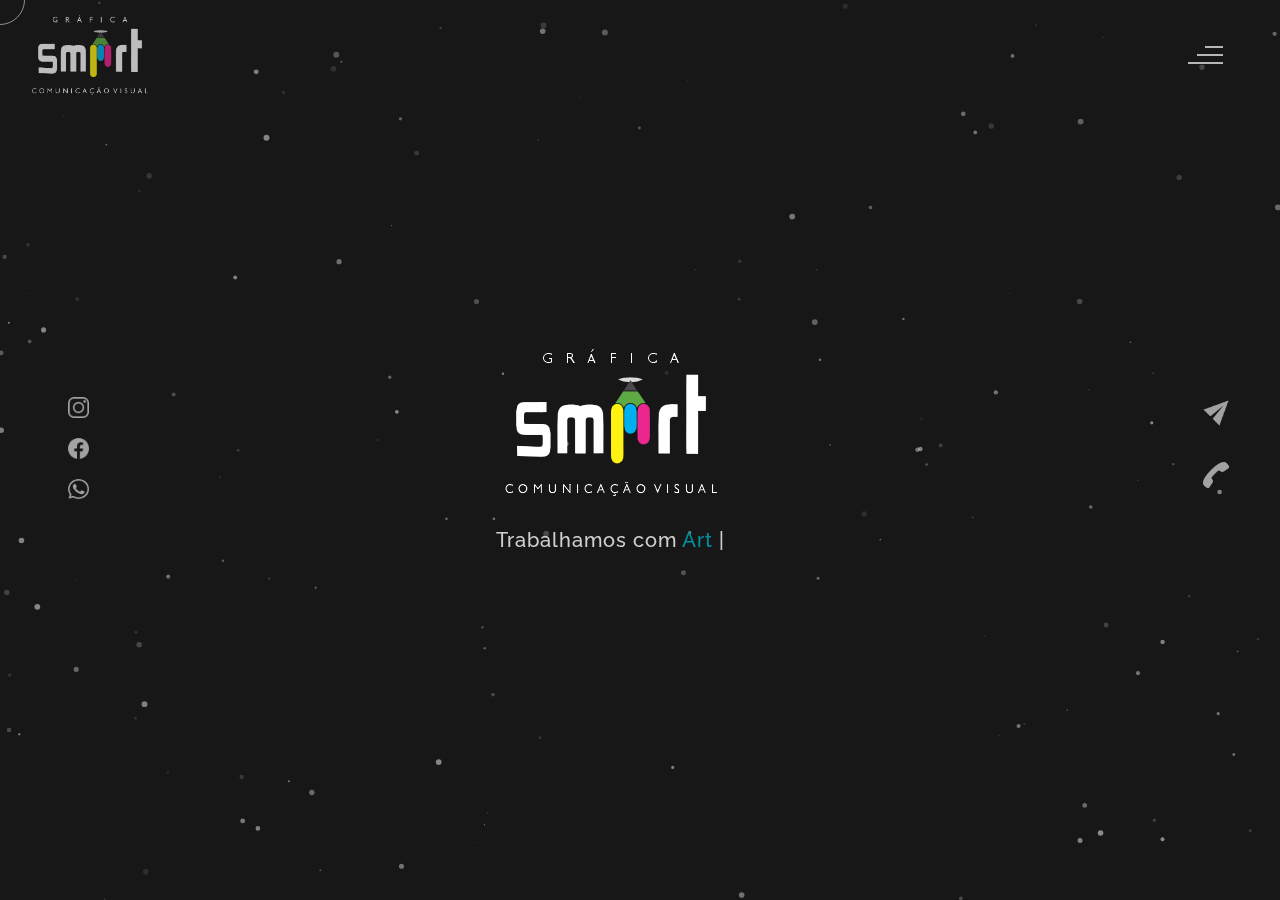
==== commit 4e6e85ea: "a" ====
--- a/site.html
+++ b/site.html
@@ -426,7 +426,7 @@
                             <img src="./images/icon-location.png" class="icon" alt="location-icon">
                             <div class="contact-info-icon-text">
                                 <h6>Localização</h6>
-                                <p>São João del Rei, Minas Gerais, (SJDR, MG)</p>
+                                <p>São João del Rei, Minas Gerais, (SJDR, MG - CEP: 36305-202)</p>
                             </div>
                         </div>
                         <div class="contect-info-content-line">
--- a/css/index.css
+++ b/css/index.css
@@ -1779,7 +1779,7 @@
             .contact-info-header{
                 position: relative;
                 z-index: 2;
-                font-size: 24px;
+                font-size: 16px;
                 font-family: poppins;
                 font-weight: 400;
                 color: whitesmoke;
@@ -1802,7 +1802,7 @@
                 font-family: poppins;
             }
             .contact-info-icon-text h6{
-                font-size: 15px;
+                font-size: 10px;
                 opacity: .8;
             }
             .contact-info-icon-text p{
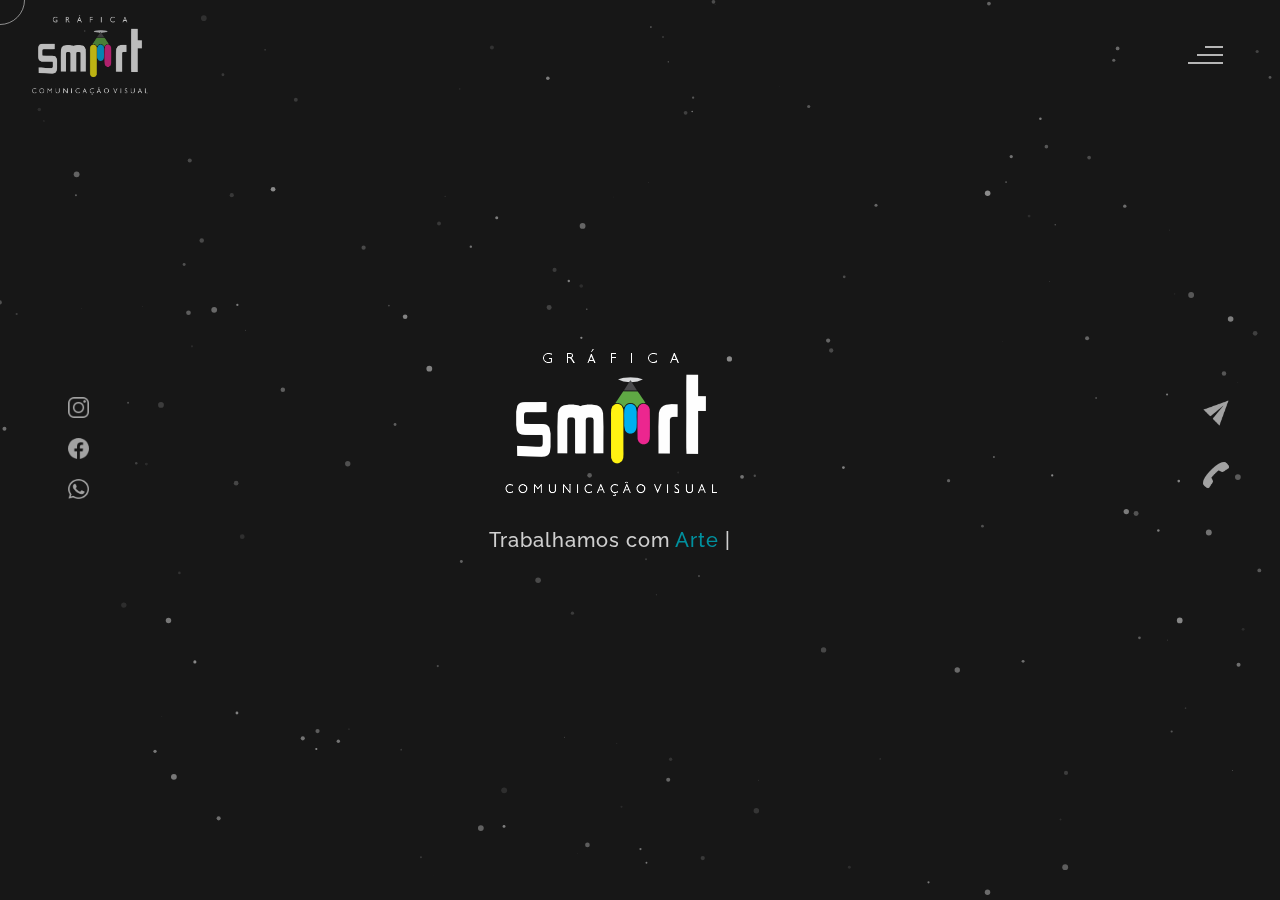
==== commit 0edd05c9: "a" ====
--- a/site.html
+++ b/site.html
@@ -4,10 +4,10 @@
 <head>
     <meta charset="UTF-8">
     <meta name="viewport" content="width=device-width, initial-scale=1.0">
-    <meta name="description" content="Gráfica Smart Comunicação Visual - Gráfica em São João del-Rei - Adesivo, Banner, Faixas, Crachás, Fachadas, Placas, Cardápios, Panfletos, Cartões de Visita, Folders, Etiquetas, SJDR e muito mais. Gráfica, Gráfica Smart, 1Design, Dekalq, Pop Art, RSC, Placa Luminosa, Criativa, Del Rei Grafica." />
+    <meta name="description" content="Gráfica Smart Comunicação Visual, somos uma Gráfica em São João del-Rei que trabalhamos com Adesivo em geral, Banner com e sem acabamento, Faixas para formatura, Crachás empresariais, Fachadas de comércio em geral, Placas 60x40 com estrutura em metalon podendo ser feito com PVC ou acrílico, Cardápios para bares e restaurantes, Panfletos de apenas uma cor ou completamente colorido, Cartão de Visita físico e virtual para sua maior comodidade, Folders em apenas uma cor ou completamente colorido, Etiquetas recortadas para quaisquer tipos de produtos, em sjdr e muito mais. Somos uma Gráfica Sjdr, Gráfica Smart 1Design Dekalq Pop Art RSC TGB Placa Luminosa Criativa Del Rey Grafica." />
     <meta name="keywords" content="Banner, Lona, Faixa, Backdrop, Adesivo, Etiqueta, Convite, Envelopamento,Papel de Parede, SJDR, São João del Rei, Personalizados, Windbanner " />
     <meta name="author" content="Felix" />
-    <meta property="og:description" content="Gráfica Smart Comunicação Visual - Gráfica em São João del-Rei - Adesivo, Banner, Faixas, Crachás, Fachadas, Placas, Cardápios, Panfletos, Cartões de Visita, Folders, Etiquetas, SJDR e muito mais. Gráfica, Gráfica Smart, 1Design, Dekalq, Pop Art, RSC, Placa Luminosa, Criativa, Del Rei Grafica." />
+    <meta property="og:description" content="Gráfica Smart Comunicação Visual, somos uma Gráfica em São João del-Rei que trabalhamos com Adesivo em geral, Banner com e sem acabamento, Faixas para formatura, Crachás empresariais, Fachadas de comércio em geral, Placas 60x40 com estrutura em metalon podendo ser feito com PVC ou acrílico, Cardápios para bares e restaurantes, Panfletos de apenas uma cor ou completamente colorido, Cartão de Visita físico e virtual para sua maior comodidade, Folders em apenas uma cor ou completamente colorido, Etiquetas recortadas para quaisquer tipos de produtos, em sjdr e muito mais. Somos uma Gráfica Sjdr, Gráfica Smart 1Design Dekalq Pop Art RSC TGB Placa Luminosa Criativa Del Rey Grafica." />
     <meta property="og:title" content="Gráfica Smart Comunicação Visual - Gráfica em São João del-Rei" />
     <meta property="og:url" content="https://graficasmart.com/site" />
     <meta property="og:site_name" content="Gráfica Smart Comunicação Visual - Gráfica em São João del-Rei" />
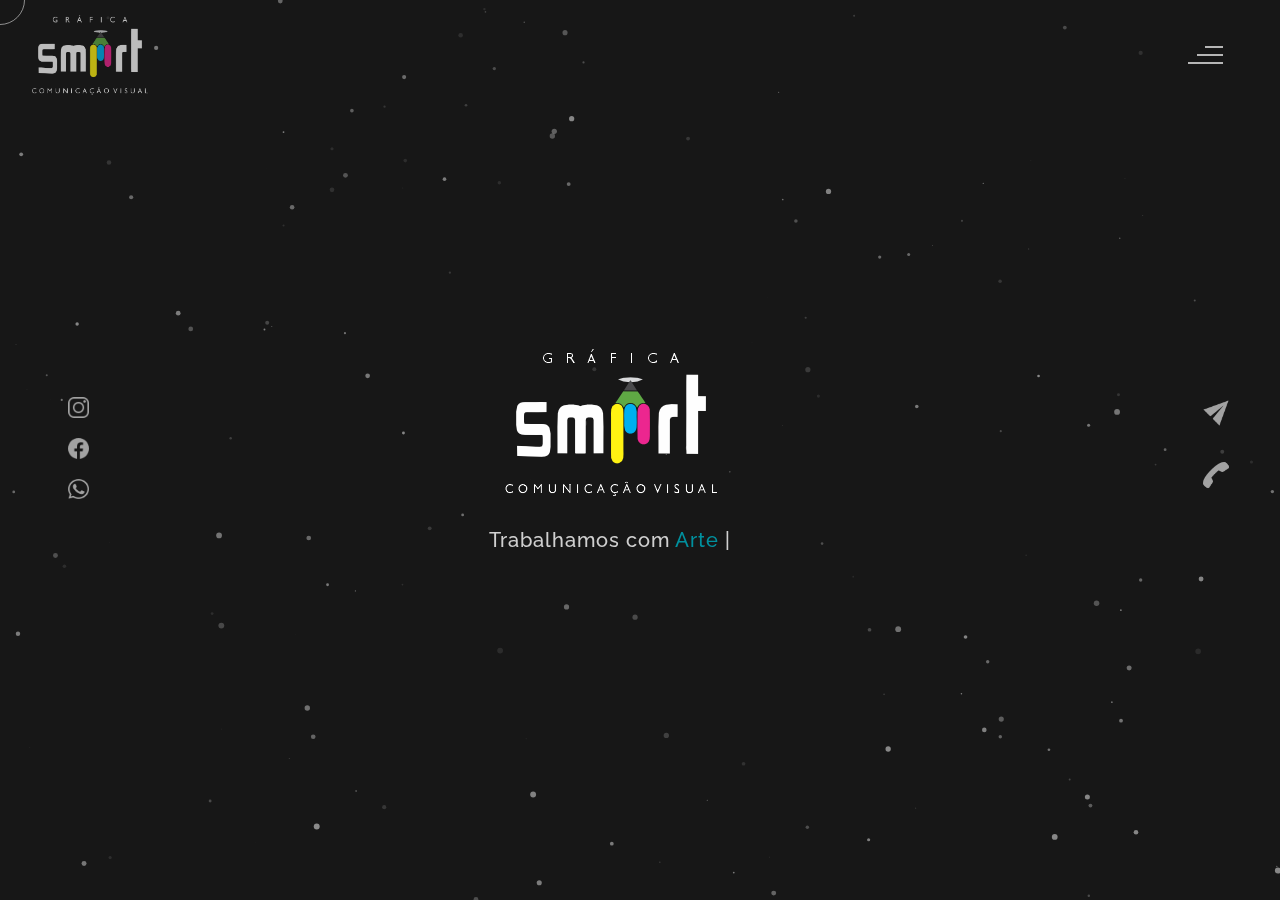
==== commit 27b0f118: "a" ====
--- a/site.html
+++ b/site.html
@@ -17,6 +17,22 @@
     <meta name="thumbnail" content="/thumbnail-0.png" />
 
     <title>Gráfica Smart - Comunicação Visual </title>
+
+    <script type="application/ld+json">
+        {
+          "@context": "https://schema.org/",
+          "@type": "Gráfica",
+          "name": "Gráfica sjdr",
+          "author": {
+            "@type": "Gráfica São João del rei",
+            "name": "Gráfica Smart"
+          },
+          "datePublished": "2024-02-24",
+          "description": "Nossa gráfica em sjdr faz banner para apresentações ou propagandas, faixas para formatura ou com ilhós, adesivações em geladeira, fogões, carros e mais, além do cartão de visita fisico que é vendido no milheiro, acompanhado do cartão de visita virtual",
+          "prepTime": "PT20M"
+        }
+    </script>
+
     <!--favicon-img-->
     <link rel="icon" type="image/png" href="images/favicon.ico">
     <!--favicon-img-->
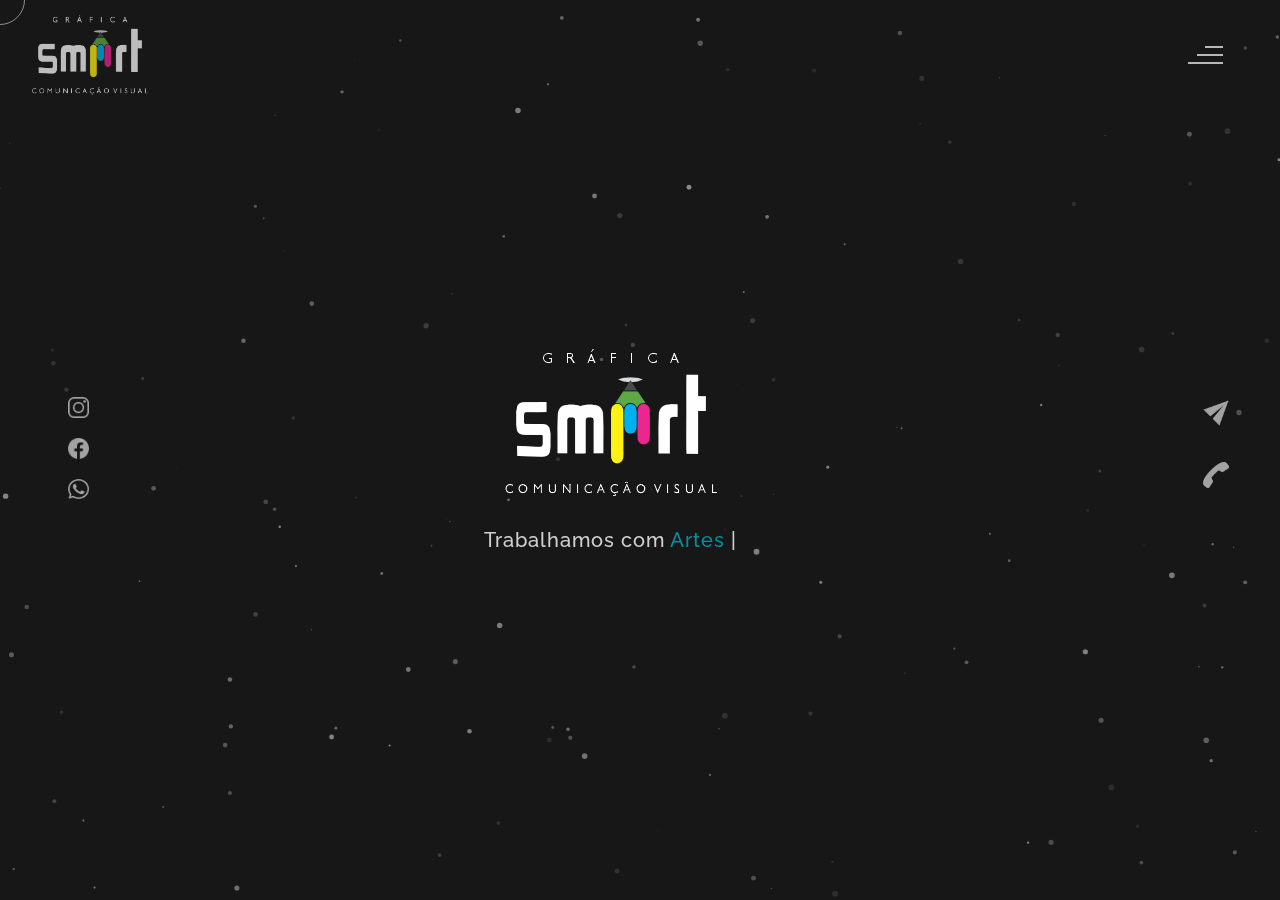
==== commit 0d6af405: "a" ====
--- a/site.html
+++ b/site.html
@@ -36,30 +36,30 @@
     <!--favicon-img-->
     <link rel="icon" type="image/png" href="images/favicon.ico">
     <!--favicon-img-->
-    <!--main css file should not be removed -->
+    <!--css -->
     <link rel="stylesheet" href="css/index.css">
-    <!--main css file-->
+    <!--css-->
     <script src="https://cdnjs.cloudflare.com/ajax/libs/gsap/3.2.6/gsap.min.js"></script>
 </head>
 <body>
-    <!--contains all the div-->
+    <!--todas as Divs-->
     <div id="all">
-        <!--mouse  follower-->
+        <!--cursor/mouse-->
         <div class="cursor"></div>
-        <!--mouse  follower-->
-        <!--loader-->
+        <!--cursos/mouse-->
+        <!--carregador da tela-->
         <div id="loader">
-           <img src="images/loader.png" alt="logo">
-        </div>
-        <!--loader-end-->
-        <!--link-screen-->
+            <img src="images/loader.png" alt="logo">
+        </div>
+        <!--fim do carregador-->
+        <!--mudança de página-->
         <div id="breaker">
         </div>
         <div id="breaker-two">
         </div>
-        <!--link-screen-->
-        <!--Main-Section-->
-        <!--Navigator-fullscreen-->
+        <!--Mudança de página-->
+        <!--Sessão principal-->
+        <!--Navegação tela cheia-->
         <div id="navigation-content">
             <div class="logo">
                 <a href="site.html">   <img src="images/willy wonka logo.png" alt="logo"></a>
@@ -72,28 +72,28 @@
                 <a href="#" data-text="INÍCIO" id="home-link">INÍCIO</a>
                 <a href="#" data-text="SOBRE NÓS" id="about-link">SOBRE NÓS</a>
 
-                <!--<a href="#" data-text="BLOG" id="blog-link" >BLOG</a> -->
+                <a href="#" data-text="GALERIA" id="blog-link">GALERIA</a>
 
                 <a href="#" data-text="NOSSOS SERVIÇOS" id="portfolio-link">NOSSOS SERVIÇOS</a>
                 <a href="#" data-text="CONTATO" id="contact-link">CONTATO</a>
             </div>
         </div>
-        <!--Navigator-Fullscreen END-->
-        <!--Home Page-->
-        <!--Menubar-->
+        <!--Navegação Tela Cheia - FIM-->
+        <!--Página principal-->
+        <!--Menu-->
         <div id="navigation-bar">
-           <a href="site.html">  <img src="images/willy wonka logo.png" alt="logo"> </a>
+            <a href="site.html">  <img src="images/willy wonka logo.png" alt="logo"> </a>
             <div class="menubar">
                 <span class="first-span"></span>
                 <span class="second-span"></span>
                 <span class="third-span"></span>
             </div>
         </div>
-        <!--Menubar End-->
+        <!--Fim do Menu-->
         <!--Header-->
         <div id="header">
             <div id="particles"></div>
-            <!--Social Media Links-->
+            <!--Link de Rede Social-->
             <div class="social-media-links">
                 <a href="https://www.instagram.com/smart_comunicacao_visual/"><img src="images/instagram logo.png" class="social-media" alt="instagram-logo"></a>
                 <a href="https://www.facebook.com/agraficasmart"><img src="images/facebook logo.png" class="social-media" alt="facebook-logo"></a>
@@ -104,10 +104,10 @@
             <a href="#"><img src="images/twitter logo.png" class="social-media" alt="twitter-logo"></a> -->
 
             </div>
-            <!--Social Media Links end-->
+            <!--Fim da mídia social-->
 
             <div class="header-content">
-                
+
                 <div class="header-content-box">
 
                     <img src="images/index.png" alt="logo">
@@ -128,24 +128,23 @@
             </div>
 
 
-            <!--header image-->
-
+            <!--header imagem-->
             <!--    <div class="header-image">
             <img src="images/lateral.png" alt="logo">
         </div>
-        <!--header image end-->
-        </div>
-        <!--Header End-->
-        <!--HomePage End-->
-        <!--Main-Section End-->
-        <!--about-->
+        <!--fim header imagem-->
+        </div>
+        <!--Header Fim-->
+        <!--Página principal Fim-->
+        <!--Sessão Principal Fim-->
+        <!--sobre nós-->
         <div id="about">
             <div class="color-changer">
                 <div class="color-panel">
                     <img src="images/gear.png" alt="">
                 </div>
                 <div class="color-selector">
-                    <div class="heading">Custom Colors</div>
+                    <div class="heading">Qual cor você quer ver o site?</div>
                     <div class="colors">
                         <ul>
                             <li>
@@ -170,7 +169,7 @@
                     </div>
                 </div>
             </div>
-            <!--about content-->
+            <!--conteúdo sobre-->
             <div id="about-content">
                 <div class="about-header">
                     Sobre <span class="color">Nós</span>
@@ -178,24 +177,24 @@
                 </div>
                 <div class="about-main">
                     <div class="about-first-paragraph wow">
-                        <!--about description-->
+                        <!--sobre descrição-->
                         <span class="about-first-line">
-                            Nós somos uma Empresa de 
+                            Nós somos uma Empresa de
                             <span class="color">Comunicação Visual</span>
-                            situada em São João del-Rei (SJDR), Minas Gerais. 
+                            situada em São João del-Rei (SJDR), Minas Gerais.
                         </span>
                         <br>
                         <span class="about-second-line"> Como uma Gráfica São Joanense com mais de 6 anos de experiência no ramo, nossa equipe se dedica a trazer a melhor qualidade em todos os nossos serviços prestados, sempre prezando a excelência para nossos clientes e amigos. </span>
-                       
-                    </div>
-                    <!--about picture-->
+
+                    </div>
+                    <!--sobre foto-->
                     <div class="about-img">
                         <img src="images/about.jpg" alt="Your Image">
                     </div>
                 </div>
 
             </div>
-            <!--services start-->
+            <!--início serviços-->
             <div id="services">
                 <div class="color-changer">
                     <div class="color-panel">
@@ -227,12 +226,12 @@
                         </div>
                     </div>
                 </div>
-                <!--services header-->
+                <!--serviços header-->
                 <div class="services-heading wow">
                     <span class="color">Nossos</span> Serviços
                 </div>
-                <!--services header end-->
-                <!--services content-->
+                <!--serviços header fim-->
+                <!--serviços conteúdo-->
                 <div class="services-content">
                     <div class="service-one service wow">
                         <div class="service-img">
@@ -263,18 +262,17 @@
                     </div>
                 </div>
             </div>
-            <!--services content end-->
-          
-            <!--copyright-section-->
+            <!--serviços conteúdo fim-->
+            <!--copyright-Sessão-->
             <div class="footer">
                 <div class="footer-text">
                     <img src="./images/copyright.png" alt="copyright-img" class="images" height="14px"> Gráfica Smart - Comunicação Visual
                 </div>
             </div>
-            <!--copyright-section-->
-        </div>
-        <!--about end-->
-        <!--portfolio-->
+            <!--copyright-Sessão-->
+        </div>
+        <!--sobre fim   -->
+        <!--Nossos Serviços-->
         <div id="portfolio">
             <div class="color-changer">
                 <div class="color-panel">
@@ -343,7 +341,7 @@
                     <div class="portfolio-text">
                         <h2>Personalizados, Quadros em MDF, Placas em PVC</h2>
                         <p>
-                          ##
+                            ##
                         </p>
                         <div class="button"><a href="#"><button><span class="index"> Abrir Serviços<i class="gg-arrow-right"></i></span></button></a></div>
                     </div>
@@ -355,23 +353,22 @@
                     <div class="portfolio-text">
                         <h2>Cartão de Visitas Virtual e Físico, Panfletos, Flyers</h2>
                         <p>
-                          ##
+                            ##
                         </p>
                         <div class="button"><a href="#"><button><span class="index"> Abrir Serviços<i class="gg-arrow-right"></i></span></button></a></div>
                     </div>
                 </div>
             </div>
-            <!--copyright-section-->
+            <!--copyright-Sessão-->
             <div class="footer">
                 <div class="footer-text">
                     <img src="./images/copyright.png" alt="copyright-img" class="images" height="14px"> Gráfica Smart - Comunicação Visual
                 </div>
             </div>
-            <!--copyright-section-->
-        </div>
-        <!--portfolio end-->
-      
-        <!--contact-->
+            <!--copyright-Sessão-->
+        </div>
+        <!--Nossos Serviços Fim-->
+        <!--Contato-->
         <div id="contact">
             <div class="color-changer">
                 <div class="color-panel">
@@ -408,12 +405,12 @@
                 <div class="contact-header-caption"> <span class="color"> Entre</span> em contato.</div>
             </div>
             <div class="contact-content">
-                <!--Contact form-->
+                <!--Contato formulario-->
                 <div class="contact-form">
                     <div class="form-header">
                         Nos envie uma mensagem
                     </div>
-                    <form id="myForm" action="#">
+                    <form id="myForm" action="mailto:contato@graficasmart.com">
                         <div class="input-line">
                             <input id="name" type="text" placeholder="Nome" class="input-name">
                             <input id="email" type="email" placeholder="Email" class="input-name">
@@ -421,11 +418,12 @@
                         <input type="text" id="subject" placeholder="Assunto" class="input-subject">
                         <textarea id="body" class="input-textarea" placeholder="Mensagem"></textarea>
                         <button type="button" id="submit" value="send">Enviar</button>
+
                     </form>
 
                 </div>
-                <!--Contact form-->
-                <!--Contact information-->
+                <!--Contato formulário-->
+                <!--Contato informações-->
                 <div class="contact-info">
                     <div class="contact-info-header">
                         Informações de contato
@@ -461,27 +459,253 @@
                             </div>
                         </div>
                     </div>
-                    <!--Contact information end-->
-                </div>
-            </div>
-            <!--copyright-section You Can Remove After Downloading-->
+                    <!--Contato informação fim-->
+                </div>
+            </div>
+            <!--copyright-Sessão -->
             <div class="footer">
                 <div class="footer-text">
                     <img src="./images/copyright.png" alt="copyright-img" class="images" height="14px"> Gráfica Smart - Comunicação Visual
                 </div>
             </div>
-            <!--copyright-section-->
-        </div>
-        <!--contact end-->
-    </div>
-    <!--all the divisions-->
-    <script src="js/jquery.min.js"></script>
-    <script src="js/particles.js"></script>
-    <script src="js/particles.min.js"></script>
-    <script src="js/index.js"></script>
-    <!--particles script-->
-    <script>
-        particlesJS("particles", { "particles": { "number": { "value": 120, "density": { "enable": true, "value_area": 800 } }, "color": { "value": "#ffffff" }, "shape": { "type": "circle", "stroke": { "width": 0, "color": "#000000" }, "polygon": { "nb_sides": 5 }, "image": { "src": "img/github.svg", "width": 100, "height": 100 } }, "opacity": { "value": 0.5, "random": false, "anim": { "enable": true, "speed": 1, "opacity_min": 0.1, "sync": false } }, "size": { "value": 3, "random": true, "anim": { "enable": true, "speed": 0, "size_min": 0.1, "sync": false } }, "line_linked": { "enable": false, "distance": 0, "color": "#ffffff", "opacity": 0.24463576890600452, "width": 1.2626362266116362 }, "move": { "enable": true, "speed": 3, "direction": "none", "random": false, "straight": false, "out_mode": "out", "bounce": false, "attract": { "enable": false, "rotateX": 600, "rotateY": 1200 } } }, "interactivity": { "detect_on": "canvas", "events": { "onhover": { "enable": false, "mode": "grab" }, "onclick": { "enable": true, "mode": "push" }, "resize": true }, "modes": { "grab": { "distance": 400, "line_linked": { "opacity": 1 } }, "bubble": { "distance": 400, "size": 40, "duration": 2, "opacity": 8, "speed": 3 }, "repulse": { "distance": 200, "duration": 0.4 }, "push": { "particles_nb": 4 }, "remove": { "particles_nb": 2 } } }, "retina_detect": true });
-    </script>
+            <!--copyright-Sessão-->
+        </div>
+        <!--contato fim-->
+        <!--blog-->
+        <div id="blog">
+            <div class="color-changer">
+                <div class="color-panel">
+                    <img src="images/gear.png" alt="">
+                </div>
+                <div class="color-selector">
+                    <div class="heading">Qual cor você quer ver o site?</div>
+                    <div class="colors">
+                        <ul>
+                            <li>
+                                <a href="#0" class="color-red " title="color-red"></a>
+                            </li>
+                            <li>
+                                <a href="#0" class="color-purple" title="color-purple"></a>
+                            </li>
+                            <li>
+                                <a href="#0" class="color-malt" title="color-malt"></a>
+                            </li>
+                            <li>
+                                <a href="#0" class="color-green" title="color-green"></a>
+                            </li>
+                            <li>
+                                <a href="#0" class="color-blue" title="color-blue"></a>
+                            </li>
+                            <li>
+                                <a href="#0" class="color-orange" title="color-orange"></a>
+                            </li>
+                        </ul>
+                    </div>
+                </div>
+            </div>
+            <div class="blog-header">
+                Galeria</span>
+                <span class="header-caption"> As últimas fotos <span class="color"> de nossa galeria.</span></span>
+            </div>
+            <div class="blog-content">
+
+
+                <!--galeria-->
+
+                <style>
+                    @keyframes fundoAnimado {
+                        0% {
+                            background-color: #000;
+                        }
+
+                        33% {
+                            background-color: #333;
+                        }
+
+                        66% {
+                            background-color: #666;
+                        }
+
+                        100% {
+                            background-color: #000;
+                        }
+                    }
+
+
+
+                    button {
+                        background-color: #555;
+                        border: none;
+                        color: white;
+                        padding: 15px 32px;
+                        text-align: center;
+                        text-decoration: none;
+                        display: inline-block;
+                        font-size: 16px;
+                        margin: 4px 2px;
+                        cursor: pointer;
+                        transition-duration: 0.4s;
+                    }
+
+                        button:hover {
+                            background-color: #777;
+                        }
+
+                    .categoria {
+                        display: none;
+                    }
+
+                        .categoria.ativa {
+                            display: flex;
+                            flex-wrap: wrap;
+                            justify-content: center;
+                            gap: 10px;
+                        }
+
+                        .categoria img {
+                            width: 300px;
+                            height: 200px;
+                            object-fit: cover;
+                            border-radius: 10px;
+                            box-shadow: 0 0 10px rgba(255,255,255,0.3);
+                            cursor: pointer;
+                            transition: transform 0.2s ease;
+                        }
+
+                            .categoria img:hover {
+                                transform: scale(1.05);
+                            }
+
+                    .imagem-ampliada {
+                        display: none;
+                    }
+
+                        .imagem-ampliada.ativa {
+                            display: flex;
+                            justify-content: center;
+                            align-items: center;
+                            position: fixed;
+                            top: 0;
+                            left: 0;
+                            width: 100%;
+                            height: 100%;
+                            background-color: rgba(0,0,0,0.8);
+                            z-index: 9999;
+                        }
+
+                        .imagem-ampliada img {
+                            max-width: 80%;
+                            max-height: 80%;
+                            border-radius: 10px;
+                            box-shadow: 0 0 20px rgba(255,255,255,0.3);
+                        }
+
+                    @media (max-width: 600px) {
+                        .categoria img {
+                            width: 100%;
+                        }
+                    }
+                </style>
+                </head>
+                <body>
+                    <button onclick="mostrarCategoria('categoria1')">Envelopamentos</button>
+                    <button onclick="mostrarCategoria('categoria2')">Faixas</button>
+                    <button onclick="mostrarCategoria('categoria3')">Adesivos</button>
+                    <button onclick="mostrarCategoria('categoria4')">Panfletos</button>
+                    <button onclick="mostrarCategoria('categoria5')">Personalizados</button>
+
+                    <div id="categoria1" class="categoria">
+                        <img src="images/geladeira1.jpeg" onclick="ampliarImagem(this)">
+                        <img src="images/geladeira2.jpeg" onclick="ampliarImagem(this)">
+                        <img src="images/superbet.jpeg" onclick="ampliarImagem(this)">
+                        <img src="images/reidopitaco.jpeg" onclick="ampliarImagem(this)">
+                        <img src="images/11.jpeg" onclick="ampliarImagem(this)">
+                        <img src="images/111.jpeg" onclick="ampliarImagem(this)">
+                    </div>
+
+                    <div id="categoria2" class="categoria">
+                        <img src="images/sj.jpeg" onclick="ampliarImagem(this)">
+                        <img src="images/sj2.jpeg" onclick="ampliarImagem(this)">
+
+                    </div>
+
+                    <div id="categoria3" class="categoria">
+                        <img src="images/1.jpeg" onclick="ampliarImagem(this)">
+                        <img src="images/2.jpeg" onclick="ampliarImagem(this)">
+                        <img src="images/3.jpeg" onclick="ampliarImagem(this)">
+                        <img src="images/4.jpeg" onclick="ampliarImagem(this)">
+                        <img src="images/5.jpeg" onclick="ampliarImagem(this)">
+                        <img src="images/6.jpeg" onclick="ampliarImagem(this)">
+
+                        <img src="images/8.jpeg" onclick="ampliarImagem(this)">
+
+                        <img src="images/10.jpeg" onclick="ampliarImagem(this)">
+                    </div>
+
+                    <div id="categoria4" class="categoria">
+                        <img src="images/aaaa.jpeg" onclick="ampliarImagem(this)">
+                        <img src="images/a.jpeg" onclick="ampliarImagem(this)">
+                        <img src="images/aa.jpeg" onclick="ampliarImagem(this)">
+                        <img src="images/aaa.jpeg" onclick="ampliarImagem(this)">
+
+                    </div>
+
+
+                    <div id="categoria5" class="categoria">
+                        <img src="images/s.jpeg" onclick="ampliarImagem(this)">
+                        <img src="images/ss.jpeg" onclick="ampliarImagem(this)">
+                        <img src="images/sss.jpeg" onclick="ampliarImagem(this)">
+
+
+                    </div>
+
+
+                    <div id="imagemAmpliada" class="imagem-ampliada" onclick="fecharImagemAmpliada()">
+                        <img src="">
+                    </div>
+
+                    <script>
+                        function mostrarCategoria(id) {
+                            var categorias = document.getElementsByClassName('categoria');
+                            for (var i = 0; i < categorias.length; i++) {
+                                categorias[i].classList.remove('ativa');
+                            }
+                            document.getElementById(id).classList.add('ativa');
+                        }
+
+                        function ampliarImagem(imagem) {
+                            document.getElementById('imagemAmpliada').classList.add('ativa');
+                            document.getElementById('imagemAmpliada').getElementsByTagName('img')[0].src = imagem.src;
+                        }
+
+                        function fecharImagemAmpliada() {
+                            document.getElementById('imagemAmpliada').classList.remove('ativa');
+                        }
+                    </script>
+
+                    <!--fim galeria-->
+                    <!--copyright-section You Can Remove After Downloading-->
+                    <div class="footer">
+                        <div class="footer-text">
+                            <img src="./images/copyright.png" alt="copyright-img" class="images" height="14px"> Gráfica Smart - Comunicação Visual
+                        </div>
+                    </div>
+                    <!--copyright-section-->
+            </div>
+            <!--blog end-->
+
+
+        </div>
+
+
+        <!--todas as divisórias-->
+        <script src="js/jquery.min.js"></script>
+        <script src="js/particles.js"></script>
+        <script src="js/particles.min.js"></script>
+        <script src="js/index.js"></script>
+        <!--particulas script-->
+        <script>
+            particlesJS("particles", { "particles": { "number": { "value": 120, "density": { "enable": true, "value_area": 800 } }, "color": { "value": "#ffffff" }, "shape": { "type": "circle", "stroke": { "width": 0, "color": "#000000" }, "polygon": { "nb_sides": 5 }, "image": { "src": "img/github.svg", "width": 100, "height": 100 } }, "opacity": { "value": 0.5, "random": false, "anim": { "enable": true, "speed": 1, "opacity_min": 0.1, "sync": false } }, "size": { "value": 3, "random": true, "anim": { "enable": true, "speed": 0, "size_min": 0.1, "sync": false } }, "line_linked": { "enable": false, "distance": 0, "color": "#ffffff", "opacity": 0.24463576890600452, "width": 1.2626362266116362 }, "move": { "enable": true, "speed": 3, "direction": "none", "random": false, "straight": false, "out_mode": "out", "bounce": false, "attract": { "enable": false, "rotateX": 600, "rotateY": 1200 } } }, "interactivity": { "detect_on": "canvas", "events": { "onhover": { "enable": false, "mode": "grab" }, "onclick": { "enable": true, "mode": "push" }, "resize": true }, "modes": { "grab": { "distance": 400, "line_linked": { "opacity": 1 } }, "bubble": { "distance": 400, "size": 40, "duration": 2, "opacity": 8, "speed": 3 }, "repulse": { "distance": 200, "duration": 0.4 }, "push": { "particles_nb": 4 }, "remove": { "particles_nb": 2 } } }, "retina_detect": true });
+        </script>
 </body>
 </html>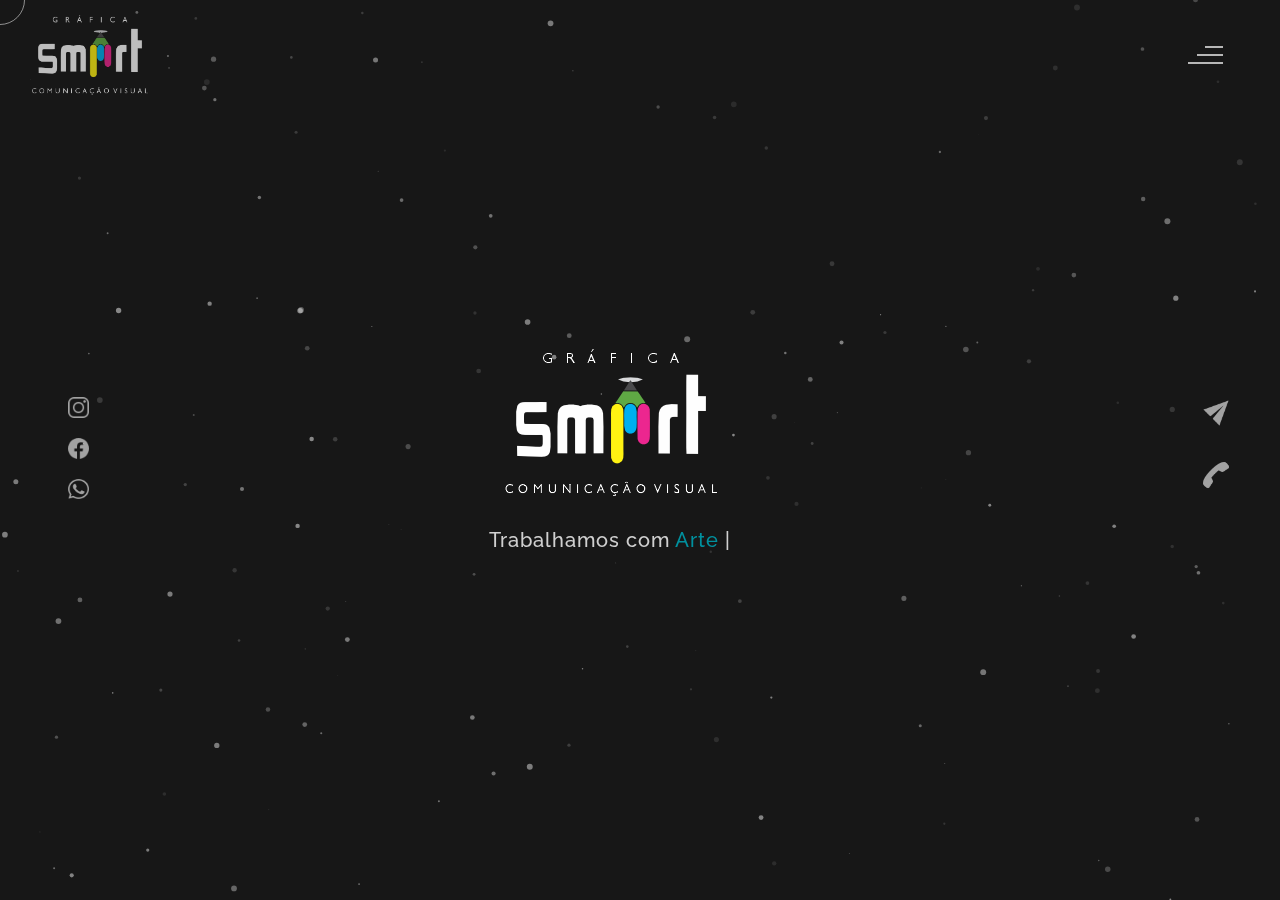
==== commit 4c861e42: "a" ====
--- a/site.html
+++ b/site.html
@@ -461,9 +461,12 @@
                     </div>
                     <!--Contato informação fim-->
                 </div>
-            </div>
+
+            </div>
+            <iframe src="https://www.google.com/maps/embed?pb=!1m14!1m8!1m3!1d29771.870190706533!2d-44.2604027!3d-21.1331375!3m2!1i1024!2i768!4f13.1!3m3!1m2!1s0xa1c70981d93b6f%3A0xbe47acdcb41f492d!2sGr%C3%A1fica%20Smart%20-%20Comunica%C3%A7%C3%A3o%20Visual!5e0!3m2!1spt-BR!2sbr!4v1712069746542!5m2!1spt-BR!2sbr" width="550" height="150" style="border:0;" allowfullscreen="" loading="lazy" referrerpolicy="no-referrer-when-downgrade"></iframe>
             <!--copyright-Sessão -->
             <div class="footer">
+
                 <div class="footer-text">
                     <img src="./images/copyright.png" alt="copyright-img" class="images" height="14px"> Gráfica Smart - Comunicação Visual
                 </div>
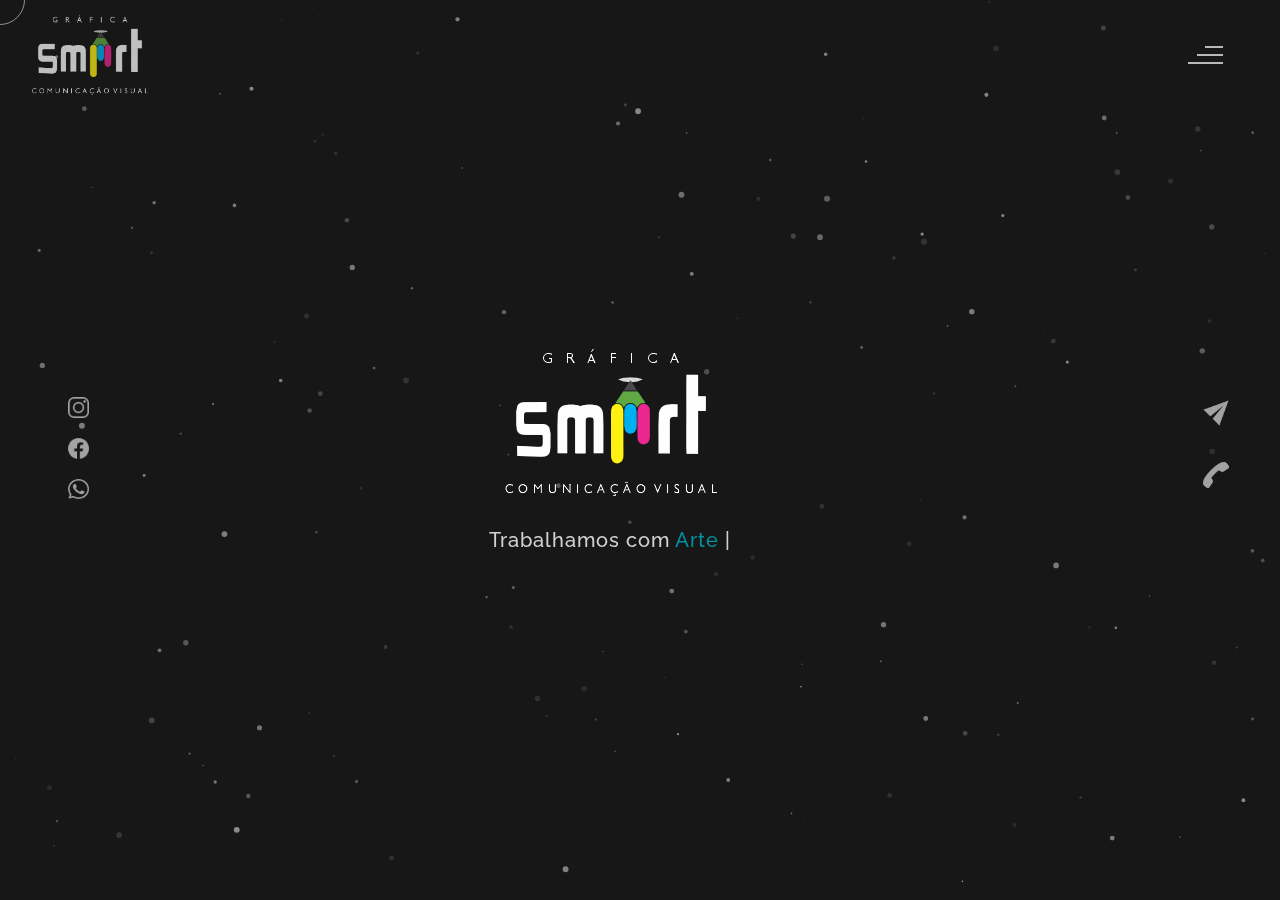
==== commit bb69e366: "a" ====
--- a/site.html
+++ b/site.html
@@ -463,7 +463,7 @@
                 </div>
 
             </div>
-            <iframe src="https://www.google.com/maps/embed?pb=!1m14!1m8!1m3!1d29771.870190706533!2d-44.2604027!3d-21.1331375!3m2!1i1024!2i768!4f13.1!3m3!1m2!1s0xa1c70981d93b6f%3A0xbe47acdcb41f492d!2sGr%C3%A1fica%20Smart%20-%20Comunica%C3%A7%C3%A3o%20Visual!5e0!3m2!1spt-BR!2sbr!4v1712069746542!5m2!1spt-BR!2sbr" width="550" height="150" style="border:0;" allowfullscreen="" loading="lazy" referrerpolicy="no-referrer-when-downgrade"></iframe>
+            <iframe src="https://www.google.com/maps/embed?pb=!1m14!1m8!1m3!1d29771.870190706533!2d-44.2604027!3d-21.1331375!3m2!1i1024!2i768!4f13.1!3m3!1m2!1s0xa1c70981d93b6f%3A0xbe47acdcb41f492d!2sGr%C3%A1fica%20Smart%20-%20Comunica%C3%A7%C3%A3o%20Visual!5e0!3m2!1spt-BR!2sbr!4v1712069746542!5m2!1spt-BR!2sbr" width="250" height="150" style="border:0;" allowfullscreen="" loading="lazy" referrerpolicy="no-referrer-when-downgrade"></iframe>
             <!--copyright-Sessão -->
             <div class="footer">
 
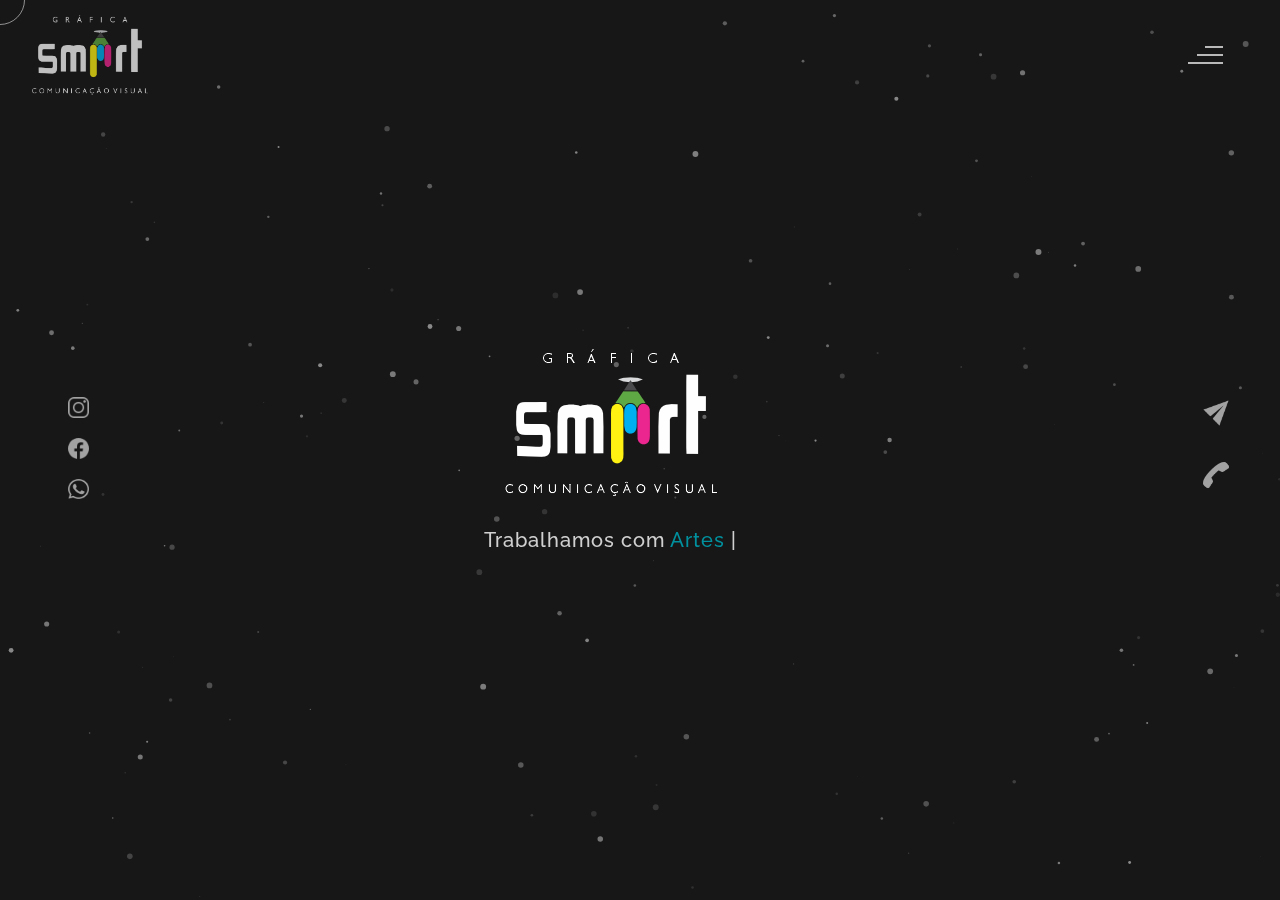
==== commit dc95df76: "a" ====
--- a/site.html
+++ b/site.html
@@ -74,7 +74,7 @@
 
                 <a href="#" data-text="GALERIA" id="blog-link">GALERIA</a>
 
-                <a href="#" data-text="NOSSOS SERVIÇOS" id="portfolio-link">NOSSOS SERVIÇOS</a>
+                <!--   <a href="#" data-text="NOSSOS SERVIÇOS" id="portfolio-link">NOSSOS SERVIÇOS</a>  -->
                 <a href="#" data-text="CONTATO" id="contact-link">CONTATO</a>
             </div>
         </div>
@@ -266,7 +266,7 @@
             <!--copyright-Sessão-->
             <div class="footer">
                 <div class="footer-text">
-                    <img src="./images/copyright.png" alt="copyright-img" class="images" height="14px"> Gráfica Smart - Comunicação Visual
+                    <img src="./images/copyright.png" alt="copyright-img" class="images" height="14px"> Gráfica Smart - Comunicação Visual - São João del Rei - MG - CNPJ: 55.979.437/0001-00
                 </div>
             </div>
             <!--copyright-Sessão-->
@@ -362,7 +362,7 @@
             <!--copyright-Sessão-->
             <div class="footer">
                 <div class="footer-text">
-                    <img src="./images/copyright.png" alt="copyright-img" class="images" height="14px"> Gráfica Smart - Comunicação Visual
+                    <img src="./images/copyright.png" alt="copyright-img" class="images" height="14px"> Gráfica Smart - Comunicação Visual - São João del Rei - MG - CNPJ: 55.979.437/0001-00
                 </div>
             </div>
             <!--copyright-Sessão-->
@@ -468,7 +468,7 @@
             <div class="footer">
 
                 <div class="footer-text">
-                    <img src="./images/copyright.png" alt="copyright-img" class="images" height="14px"> Gráfica Smart - Comunicação Visual
+                    <img src="./images/copyright.png" alt="copyright-img" class="images" height="14px"> Gráfica Smart - Comunicação Visual - São João del Rei - MG - CNPJ: 55.979.437/0001-00
                 </div>
             </div>
             <!--copyright-Sessão-->
@@ -616,25 +616,35 @@
                     <button onclick="mostrarCategoria('categoria3')">Adesivos</button>
                     <button onclick="mostrarCategoria('categoria4')">Panfletos</button>
                     <button onclick="mostrarCategoria('categoria5')">Personalizados</button>
+                    <button onclick="mostrarCategoria('categoria6')">Cartões de Visita</button>
 
                     <div id="categoria1" class="categoria">
                         <img src="images/geladeira1.jpeg" onclick="ampliarImagem(this)">
                         <img src="images/geladeira2.jpeg" onclick="ampliarImagem(this)">
                         <img src="images/superbet.jpeg" onclick="ampliarImagem(this)">
-                        <img src="images/reidopitaco.jpeg" onclick="ampliarImagem(this)">
+                        <img src="images/categorias/WhatsApp Image 2024-07-26 at 21.58.31 (4).jpeg" onclick="ampliarImagem(this)">
+                        <img src="images/categorias/WhatsApp Image 2024-07-26 at 21.51.58.jpeg" onclick="ampliarImagem(this)">
                         <img src="images/11.jpeg" onclick="ampliarImagem(this)">
                         <img src="images/111.jpeg" onclick="ampliarImagem(this)">
+                        <img src="images/categorias/WhatsApp Image 2024-07-26 at 21.58.31 (2).jpeg" onclick="ampliarImagem(this)">
+                        <img src="images/categorias/WhatsApp Image 2024-07-26 at 21.58.31 (3).jpeg" onclick="ampliarImagem(this)">
+
+
+
+
                     </div>
 
                     <div id="categoria2" class="categoria">
                         <img src="images/sj.jpeg" onclick="ampliarImagem(this)">
                         <img src="images/sj2.jpeg" onclick="ampliarImagem(this)">
+                        <img src="images/categorias/WhatsApp Image 2024-07-26 at 21.51.59 (1).jpeg" onclick="ampliarImagem(this)">
+                        <img src="images/categorias/WhatsApp Image 2024-07-26 at 21.51.55 (1).jpeg" onclick="ampliarImagem(this)">
 
                     </div>
 
                     <div id="categoria3" class="categoria">
                         <img src="images/1.jpeg" onclick="ampliarImagem(this)">
-                        <img src="images/2.jpeg" onclick="ampliarImagem(this)">
+
                         <img src="images/3.jpeg" onclick="ampliarImagem(this)">
                         <img src="images/4.jpeg" onclick="ampliarImagem(this)">
                         <img src="images/5.jpeg" onclick="ampliarImagem(this)">
@@ -643,6 +653,15 @@
                         <img src="images/8.jpeg" onclick="ampliarImagem(this)">
 
                         <img src="images/10.jpeg" onclick="ampliarImagem(this)">
+
+
+                        <img src="images/categorias/WhatsApp Image 2024-07-26 at 21.51.45.jpeg" onclick="ampliarImagem(this)">
+                        <img src="images/categorias/WhatsApp Image 2024-07-26 at 21.51.46.jpeg" onclick="ampliarImagem(this)">
+                        <img src="images/categorias/WhatsApp Image 2024-07-26 at 21.51.59.jpeg" onclick="ampliarImagem(this)">
+                        <img src="images/categorias/WhatsApp Image 2024-07-26 at 21.51.53 (1).jpeg" onclick="ampliarImagem(this)">
+                        <img src="images/categorias/WhatsApp Image 2024-07-26 at 21.51.59 (2).jpeg" onclick="ampliarImagem(this)">
+
+
                     </div>
 
                     <div id="categoria4" class="categoria">
@@ -650,6 +669,7 @@
                         <img src="images/a.jpeg" onclick="ampliarImagem(this)">
                         <img src="images/aa.jpeg" onclick="ampliarImagem(this)">
                         <img src="images/aaa.jpeg" onclick="ampliarImagem(this)">
+                        <img src="images/categorias/WhatsApp Image 2024-07-26 at 21.58.43.jpeg" onclick="ampliarImagem(this)">
 
                     </div>
 
@@ -658,6 +678,22 @@
                         <img src="images/s.jpeg" onclick="ampliarImagem(this)">
                         <img src="images/ss.jpeg" onclick="ampliarImagem(this)">
                         <img src="images/sss.jpeg" onclick="ampliarImagem(this)">
+
+
+                    </div>
+
+
+                    <div id="categoria6" class="categoria">
+                        <img src="images/categorias/WhatsApp Image 2024-07-26 at 21.51.47 (1).jpeg" onclick="ampliarImagem(this)">
+                        <img src="images/categorias/WhatsApp Image 2024-07-26 at 21.51.55.jpeg" onclick="ampliarImagem(this)">
+                        <img src="images/categorias/WhatsApp Image 2024-07-26 at 21.51.49.jpeg" onclick="ampliarImagem(this)">
+                        <img src="images/categorias/WhatsApp Image 2024-07-26 at 21.58.22 (1).jpeg" onclick="ampliarImagem(this)">
+                        <img src="images/categorias/WhatsApp Image 2024-07-26 at 21.58.23 (1).jpeg" onclick="ampliarImagem(this)">
+                        <img src="images/categorias/WhatsApp Image 2024-07-26 at 21.58.23.jpeg" onclick="ampliarImagem(this)">
+                        <img src="images/categorias/WhatsApp Image 2024-07-26 at 21.58.43 (3).jpeg" onclick="ampliarImagem(this)">
+
+
+
 
 
                     </div>
@@ -690,11 +726,11 @@
                     <!--copyright-section You Can Remove After Downloading-->
                     <div class="footer">
                         <div class="footer-text">
-                            <img src="./images/copyright.png" alt="copyright-img" class="images" height="14px"> Gráfica Smart - Comunicação Visual
+                            <img src="./images/copyright.png" alt="copyright-img" class="images" height="14px"> Gráfica Smart - Comunicação Visual - São João del Rei - MG - CNPJ: 55.979.437/0001-00
                         </div>
                     </div>
                     <!--copyright-section-->
-            </div>
+</div>
             <!--blog end-->
 
 
